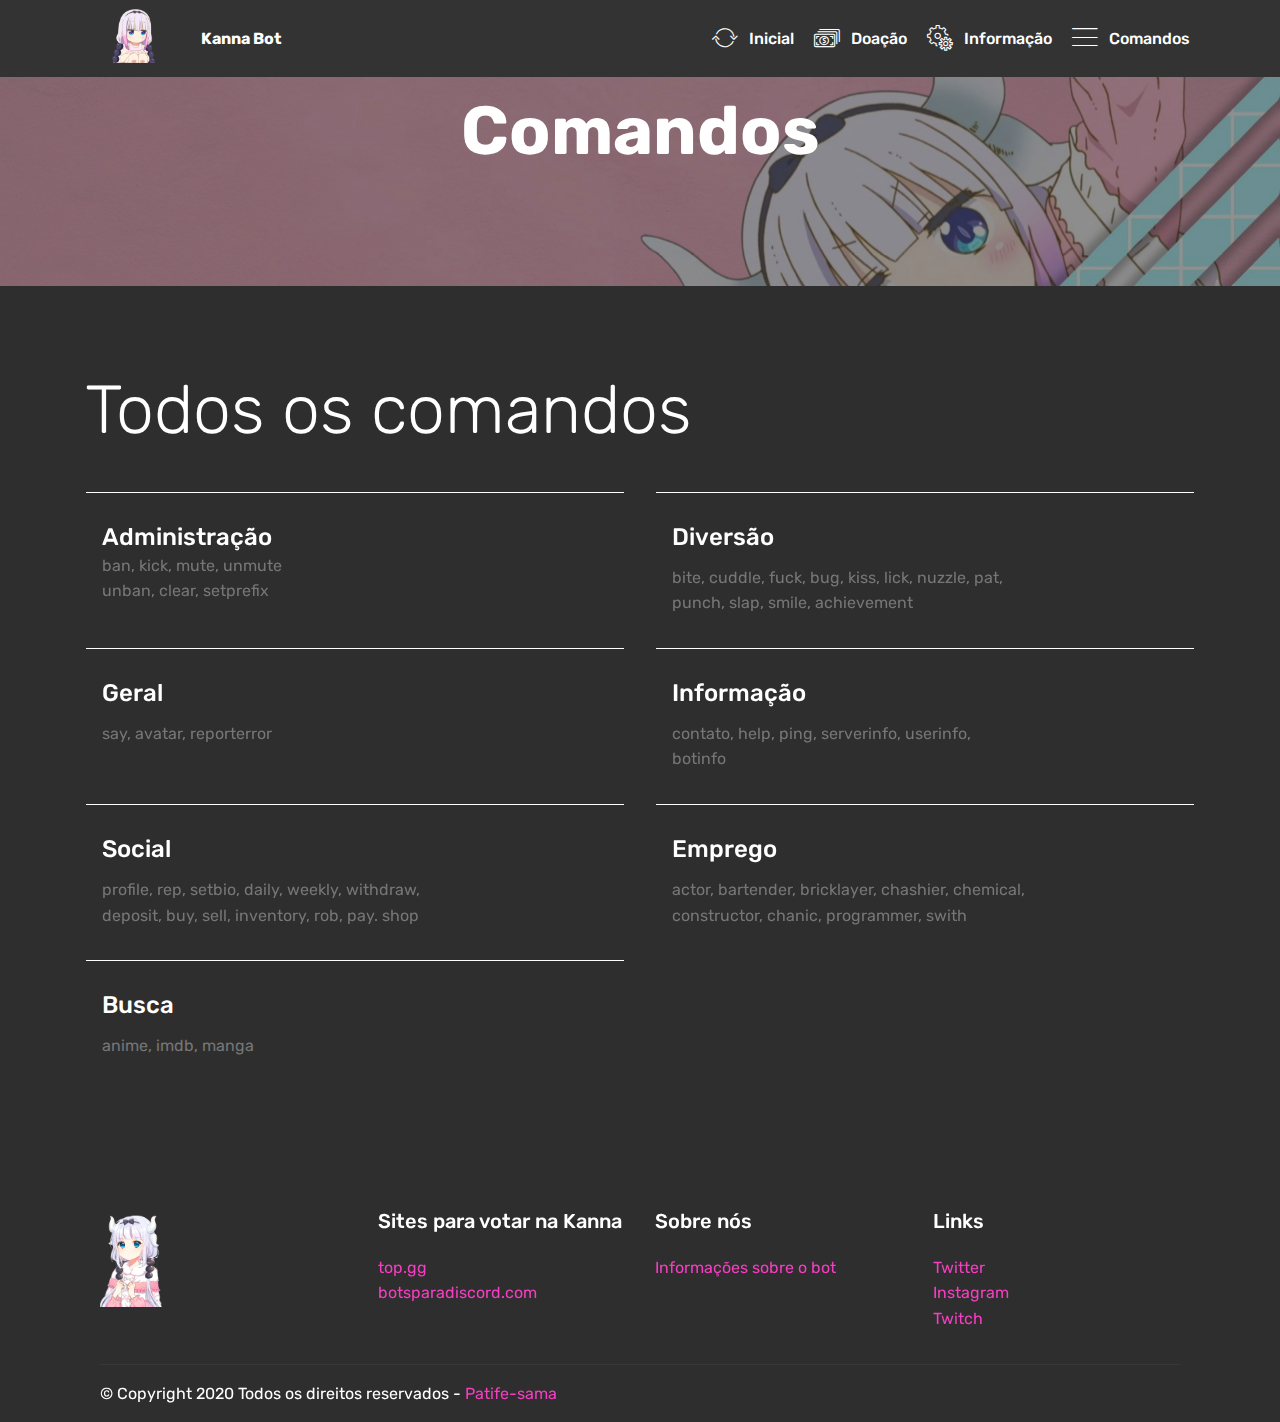
==== commands.html @ 067ffd3c "website" ====
<!DOCTYPE html>
<html  >
<head>
  <!-- Site made with Mobirise Website Builder v4.12.4, https://mobirise.com -->
  <meta charset="UTF-8">
  <meta http-equiv="X-UA-Compatible" content="IE=edge">
  <meta name="generator" content="Mobirise v4.12.4, mobirise.com">
  <meta name="viewport" content="width=device-width, initial-scale=1, minimum-scale=1">
  <link rel="shortcut icon" href="assets/images/kanna-anime.ico" type="image/x-icon">
  <meta name="description" content="Veja todos os comandos do bot">
  
  
  <title>Comandos</title>
  <link rel="stylesheet" href="assets/web/assets/mobirise-icons/mobirise-icons.css">
  <link rel="stylesheet" href="assets/facebook-plugin/style.css">
  <link rel="stylesheet" href="assets/bootstrap/css/bootstrap.min.css">
  <link rel="stylesheet" href="assets/bootstrap/css/bootstrap-grid.min.css">
  <link rel="stylesheet" href="assets/bootstrap/css/bootstrap-reboot.min.css">
  <link rel="stylesheet" href="assets/dropdown/css/style.css">
  <link rel="stylesheet" href="assets/tether/tether.min.css">
  <link rel="stylesheet" href="assets/socicon/css/styles.css">
  <link rel="stylesheet" href="assets/theme/css/style.css">
  <link rel="preload" as="style" href="assets/mobirise/css/mbr-additional.css"><link rel="stylesheet" href="assets/mobirise/css/mbr-additional.css" type="text/css">
  
  
  
</head>
<body>
  <section class="menu cid-s4PFNB7rVZ" once="menu" id="menu1-i">

    

    <nav class="navbar navbar-expand beta-menu navbar-dropdown align-items-center navbar-fixed-top navbar-toggleable-sm">
        <button class="navbar-toggler navbar-toggler-right" type="button" data-toggle="collapse" data-target="#navbarSupportedContent" aria-controls="navbarSupportedContent" aria-expanded="false" aria-label="Toggle navigation">
            <div class="hamburger">
                <span></span>
                <span></span>
                <span></span>
                <span></span>
            </div>
        </button>
        <div class="menu-logo">
            <div class="navbar-brand">
                <span class="navbar-logo">
                    <a href="index.html">
                         <img src="assets/images/aaa.png" alt="Mobirise" title="" style="height: 3.8rem;">
                    </a>
                </span>
                <span class="navbar-caption-wrap"><a class="navbar-caption text-white display-4" href="index.html">
                        Kanna Bot</a></span>
            </div>
        </div>
        <div class="collapse navbar-collapse" id="navbarSupportedContent">
            <ul class="navbar-nav nav-dropdown nav-right" data-app-modern-menu="true"><li class="nav-item">
                    <a class="nav-link link text-white display-4" href="index.html"><span class="mbri-update mbr-iconfont mbr-iconfont-btn"></span>Inicial</a>
                </li>
                <li class="nav-item"><a class="nav-link link text-white display-4" href="doar.html"><span class="mbri-cash mbr-iconfont mbr-iconfont-btn"></span>Doação</a></li><li class="nav-item"><a class="nav-link link text-white display-4" href="info.html"><span class="mbri-setting mbr-iconfont mbr-iconfont-btn"></span>Informação</a></li><li class="nav-item"><a class="nav-link link text-white display-4" href="commands.html"><span class="mbri-menu mbr-iconfont mbr-iconfont-btn"></span>Comandos</a></li></ul>
            
        </div>
    </nav>
</section>

<section class="engine"><a href="https://mobirise.info/v">html templates</a></section><section class="cid-s4PUbuRP2b mbr-parallax-background" id="header2-k">

    

    <div class="mbr-overlay" style="opacity: 0.5; background-color: rgb(35, 35, 35);"></div>

    <div class="container align-center">
        <div class="row justify-content-md-center">
            <div class="mbr-white col-md-10">
                <h1 class="mbr-section-title mbr-bold pb-3 mbr-fonts-style display-1">Comandos</h1>
                
                
                
            </div>
        </div>
    </div>
    
</section>

<section class="services3 cid-s4Q2q2ngvq" id="services3-n">
    <!---->
    
    <!---->
    <!--Overlay-->
    
    <!--Container-->
    <div class="container">
        <div class="row">
            <!--Titles-->
            <div class="title pb-5 col-12">
                <h2 class="align-left mbr-fonts-style display-1">
                    Todos os comandos</h2>
                
            </div>
            <!--Card-1-->
            <div class="card px-3 col-12 col-md-6">
                <div class="card-wrapper media-container-row media-container-row">
                    <div class="card-box">
                        <div class="top-line pb-1">
                            <h4 class="card-title mbr-fonts-style display-5">Administração</h4>
                            <p class="mbr-text card-title cost mbr-fonts-style m-0 display-5"></p>
                        </div>
                        <div class="bottom-line">
                            <p class="mbr-text mbr-fonts-style display-7">
                                ban, kick, mute, unmute<br>unban, clear, setprefix
                            </p>
                        </div>
                    </div>
                </div>
            </div>
            <!--Card-2-->
            <div class="card px-3 col-12 col-md-6">
                <div class="card-wrapper media-container-row media-container-row">
                    <div class="card-box">
                        <div class="top-line pb-3">
                            <h4 class="card-title mbr-fonts-style display-5">
                                Diversão
                            </h4>
                            <p class="mbr-text card-title cost mbr-fonts-style m-0 display-5"></p>
                        </div>
                        <div class="bottom-line">
                            <p class="mbr-text mbr-fonts-style display-7">bite, cuddle, fuck, bug, kiss, lick, nuzzle, pat, punch, slap, smile, achievement&nbsp;<br></p>
                        </div>
                    </div>
                </div>
            </div>
            <!--Card-3-->
            <div class="card px-3 col-12 col-md-6">
                <div class="card-wrapper media-container-row media-container-row">
                    <div class="card-box">
                        <div class="top-line pb-3">
                            <h4 class="card-title mbr-fonts-style display-5">
                                Geral</h4>
                            <p class="mbr-text card-title cost mbr-fonts-style m-0 display-5"></p>
                        </div>
                        <div class="bottom-line">
                            <p class="mbr-text mbr-fonts-style display-7">say, avatar, reporterror&nbsp;<br></p>
                        </div>
                    </div>
                </div>
            </div>
            <!--Card-4-->
            <div class="card px-3 col-12 col-md-6">
                <div class="card-wrapper media-container-row media-container-row">
                    <div class="card-box">
                        <div class="top-line pb-3">
                            <h4 class="card-title mbr-fonts-style display-5">
                                Informação</h4>
                            <p class="mbr-text card-title cost mbr-fonts-style m-0 display-5"></p>
                        </div>
                        <div class="bottom-line">
                            <p class="mbr-text mbr-fonts-style display-7">contato, help, ping, serverinfo, userinfo, botinfo&nbsp;<br></p>
                        </div>
                    </div>
                </div>
            </div>
            <!--Card-5-->
            <div class="card px-3 col-12 col-md-6">
                <div class="card-wrapper media-container-row media-container-row">
                    <div class="card-box">
                        <div class="top-line pb-3">
                            <h4 class="card-title mbr-fonts-style display-5">
                                Social</h4>
                            <p class="mbr-text card-title cost mbr-fonts-style m-0 display-5"></p>
                        </div>
                        <div class="bottom-line">
                            <p class="mbr-text mbr-fonts-style display-7">profile, rep, setbio, daily, weekly, withdraw, deposit, buy, sell, inventory, rob, pay. shop&nbsp;<br></p>
                        </div>
                    </div>
                </div>
            </div>
            <!--Card-6-->
            <div class="card px-3 col-12 col-md-6">
                <div class="card-wrapper media-container-row media-container-row">
                    <div class="card-box">
                        <div class="top-line pb-3">
                            <h4 class="card-title mbr-fonts-style display-5">
                                Emprego</h4>
                            <p class="mbr-text card-title cost mbr-fonts-style m-0 display-5"></p>
                        </div>
                        <div class="bottom-line">
                            <p class="mbr-text mbr-fonts-style display-7">actor, bartender, bricklayer, chashier, chemical, constructor, chanic, programmer, swith&nbsp;<br></p>
                        </div>
                    </div>
                </div>
            </div>
            <!--Card-7-->
            <div class="card px-3 col-12 col-md-6">
                <div class="card-wrapper media-container-row media-container-row">
                    <div class="card-box">
                        <div class="top-line pb-3">
                            <h4 class="card-title mbr-fonts-style display-5">
                                Busca</h4>
                            <p class="mbr-text card-title cost mbr-fonts-style m-0 display-5"></p>
                        </div>
                        <div class="bottom-line">
                            <p class="mbr-text mbr-fonts-style display-7">anime, imdb, manga<br></p>
                        </div>
                    </div>
                </div>
            </div>
            <!--Card-8-->
            
            <!--Card-9-->
            
            <!--Card-10-->
            
            <!--Card-11-->
            
            <!--Card-12-->
            
        </div>
    </div>
</section>

<section class="cid-s4PUat5UhN" id="footer1-j">

    

    

    <div class="container">
        <div class="media-container-row content text-white">
            <div class="col-12 col-md-3">
                <div class="media-wrap">
                    <a href="index.html">
                        <img src="assets/images/83f96a83cc4a1b7266ef37dd850abb74-1.png" alt="Mobirise" title="">
                    </a>
                </div>
            </div>
            <div class="col-12 col-md-3 mbr-fonts-style display-7">
                <h5 class="pb-3">Sites para votar na Kanna
</h5>
                <p class="mbr-text"><a href="https://top.gg/" target="_blank">top.gg</a><br><a href="https://botsparadiscord.com/bots" target="_blank">botsparadiscord.com</a></p>
            </div>
            <div class="col-12 col-md-3 mbr-fonts-style display-7">
                <h5 class="pb-3">Sobre nós</h5>
                <p class="mbr-text"><a href="info.html">Informações sobre o bot</a></p>
            </div>
            <div class="col-12 col-md-3 mbr-fonts-style display-7">
                <h5 class="pb-3">
                    Links
                </h5>
                <p class="mbr-text"><a href="https://twitter.com/Patife_sama" target="_blank">Twitter</a><br><a href="https://www.instagram.com/basara.sama/" target="_blank">Instagram</a><br><a href="https://www.twitch.tv/patife_sama" target="_blank">Twitch</a></p>
            </div>
        </div>
        <div class="footer-lower">
            <div class="media-container-row">
                <div class="col-sm-12">
                    <hr>
                </div>
            </div>
            <div class="media-container-row mbr-white">
                <div class="col-sm-6 copyright">
                    <p class="mbr-text mbr-fonts-style display-7">
                        © Copyright 2020 Todos os direitos reservados - <a href="https://twitter.com/Patife_sama" target="_blank">Patife-sama</a></p>
                </div>
                <div class="col-md-6">
                    
                </div>
            </div>
        </div>
    </div>
</section>


  <script src="assets/web/assets/jquery/jquery.min.js"></script>
  <script src="assets/popper/popper.min.js"></script>
  <script src="https://connect.facebook.net/en_US/sdk.js#xfbml=1&version=v2.5"></script>
  <script src="https://apis.google.com/js/plusone.js"></script>
  <script src="assets/facebook-plugin/facebook-script.js"></script>
  <script src="assets/bootstrap/js/bootstrap.min.js"></script>
  <script src="assets/smoothscroll/smooth-scroll.js"></script>
  <script src="assets/dropdown/js/nav-dropdown.js"></script>
  <script src="assets/dropdown/js/navbar-dropdown.js"></script>
  <script src="assets/touchswipe/jquery.touch-swipe.min.js"></script>
  <script src="assets/parallax/jarallax.min.js"></script>
  <script src="assets/tether/tether.min.js"></script>
  <script src="assets/theme/js/script.js"></script>
  
  
</body>
</html>
---- assets/web/assets/mobirise-icons/mobirise-icons.css ----
@font-face {
  font-family: 'MobiriseIcons';
  src:  url('mobirise-icons.eot?spat4u');
  src:  url('mobirise-icons.eot?spat4u#iefix') format('embedded-opentype'),
    url('mobirise-icons.ttf?spat4u') format('truetype'),
    url('mobirise-icons.woff?spat4u') format('woff'),
    url('mobirise-icons.svg?spat4u#MobiriseIcons') format('svg');
  font-weight: normal;
  font-style: normal;
  font-display: swap;
}

[class^="mbri-"], [class*=" mbri-"] {
  /* use !important to prevent issues with browser extensions that change fonts */
  font-family: MobiriseIcons !important;
  speak: none;
  font-style: normal;
  font-weight: normal;
  font-variant: normal;
  text-transform: none;
  line-height: 1;

  /* Better Font Rendering =========== */
  -webkit-font-smoothing: antialiased;
  -moz-osx-font-smoothing: grayscale;
}

.mbri-add-submenu:before {
  content: "\e900";
}
.mbri-alert:before {
  content: "\e901";
}
.mbri-align-center:before {
  content: "\e902";
}
.mbri-align-justify:before {
  content: "\e903";
}
.mbri-align-left:before {
  content: "\e904";
}
.mbri-align-right:before {
  content: "\e905";
}
.mbri-android:before {
  content: "\e906";
}
.mbri-apple:before {
  content: "\e907";
}
.mbri-arrow-down:before {
  content: "\e908";
}
.mbri-arrow-next:before {
  content: "\e909";
}
.mbri-arrow-prev:before {
  content: "\e90a";
}
.mbri-arrow-up:before {
  content: "\e90b";
}
.mbri-bold:before {
  content: "\e90c";
}
.mbri-bookmark:before {
  content: "\e90d";
}
.mbri-bootstrap:before {
  content: "\e90e";
}
.mbri-briefcase:before {
  content: "\e90f";
}
.mbri-browse:before {
  content: "\e910";
}
.mbri-bulleted-list:before {
  content: "\e911";
}
.mbri-calendar:before {
  content: "\e912";
}
.mbri-camera:before {
  content: "\e913";
}
.mbri-cart-add:before {
  content: "\e914";
}
.mbri-cart-full:before {
  content: "\e915";
}
.mbri-cash:before {
  content: "\e916";
}
.mbri-change-style:before {
  content: "\e917";
}
.mbri-chat:before {
  content: "\e918";
}
.mbri-clock:before {
  content: "\e919";
}
.mbri-close:before {
  content: "\e91a";
}
.mbri-cloud:before {
  content: "\e91b";
}
.mbri-code:before {
  content: "\e91c";
}
.mbri-contact-form:before {
  content: "\e91d";
}
.mbri-credit-card:before {
  content: "\e91e";
}
.mbri-cursor-click:before {
  content: "\e91f";
}
.mbri-cust-feedback:before {
  content: "\e920";
}
.mbri-database:before {
  content: "\e921";
}
.mbri-delivery:before {
  content: "\e922";
}
.mbri-desktop:before {
  content: "\e923";
}
.mbri-devices:before {
  content: "\e924";
}
.mbri-down:before {
  content: "\e925";
}
.mbri-download:before {
  content: "\e989";
}
.mbri-drag-n-drop:before {
  content: "\e927";
}
.mbri-drag-n-drop2:before {
  content: "\e928";
}
.mbri-edit:before {
  content: "\e929";
}
.mbri-edit2:before {
  content: "\e92a";
}
.mbri-error:before {
  content: "\e92b";
}
.mbri-extension:before {
  content: "\e92c";
}
.mbri-features:before {
  content: "\e92d";
}
.mbri-file:before {
  content: "\e92e";
}
.mbri-flag:before {
  content: "\e92f";
}
.mbri-folder:before {
  content: "\e930";
}
.mbri-gift:before {
  content: "\e931";
}
.mbri-github:before {
  content: "\e932";
}
.mbri-globe:before {
  content: "\e933";
}
.mbri-globe-2:before {
  content: "\e934";
}
.mbri-growing-chart:before {
  content: "\e935";
}
.mbri-hearth:before {
  content: "\e936";
}
.mbri-help:before {
  content: "\e937";
}
.mbri-home:before {
  content: "\e938";
}
.mbri-hot-cup:before {
  content: "\e939";
}
.mbri-idea:before {
  content: "\e93a";
}
.mbri-image-gallery:before {
  content: "\e93b";
}
.mbri-image-slider:before {
  content: "\e93c";
}
.mbri-info:before {
  content: "\e93d";
}
.mbri-italic:before {
  content: "\e93e";
}
.mbri-key:before {
  content: "\e93f";
}
.mbri-laptop:before {
  content: "\e940";
}
.mbri-layers:before {
  content: "\e941";
}
.mbri-left-right:before {
  content: "\e942";
}
.mbri-left:before {
  content: "\e943";
}
.mbri-letter:before {
  content: "\e944";
}
.mbri-like:before {
  content: "\e945";
}
.mbri-link:before {
  content: "\e946";
}
.mbri-lock:before {
  content: "\e947";
}
.mbri-login:before {
  content: "\e948";
}
.mbri-logout:before {
  content: "\e949";
}
.mbri-magic-stick:before {
  content: "\e94a";
}
.mbri-map-pin:before {
  content: "\e94b";
}
.mbri-menu:before {
  content: "\e94c";
}
.mbri-mobile:before {
  content: "\e94d";
}
.mbri-mobile2:before {
  content: "\e94e";
}
.mbri-mobirise:before {
  content: "\e94f";
}
.mbri-more-horizontal:before {
  content: "\e950";
}
.mbri-more-vertical:before {
  content: "\e951";
}
.mbri-music:before {
  content: "\e952";
}
.mbri-new-file:before {
  content: "\e953";
}
.mbri-numbered-list:before {
  content: "\e954";
}
.mbri-opened-folder:before {
  content: "\e955";
}
.mbri-pages:before {
  content: "\e956";
}
.mbri-paper-plane:before {
  content: "\e957";
}
.mbri-paperclip:before {
  content: "\e958";
}
.mbri-photo:before {
  content: "\e959";
}
.mbri-photos:before {
  content: "\e95a";
}
.mbri-pin:before {
  content: "\e95b";
}
.mbri-play:before {
  content: "\e95c";
}
.mbri-plus:before {
  content: "\e95d";
}
.mbri-preview:before {
  content: "\e95e";
}
.mbri-print:before {
  content: "\e95f";
}
.mbri-protect:before {
  content: "\e960";
}
.mbri-question:before {
  content: "\e961";
}
.mbri-quote-left:before {
  content: "\e962";
}
.mbri-quote-right:before {
  content: "\e963";
}
.mbri-refresh:before {
  content: "\e964";
}
.mbri-responsive:before {
  content: "\e965";
}
.mbri-right:before {
  content: "\e966";
}
.mbri-rocket:before {
  content: "\e967";
}
.mbri-sad-face:before {
  content: "\e968";
}
.mbri-sale:before {
  content: "\e969";
}
.mbri-save:before {
  content: "\e96a";
}
.mbri-search:before {
  content: "\e96b";
}
.mbri-setting:before {
  content: "\e96c";
}
.mbri-setting2:before {
  content: "\e96d";
}
.mbri-setting3:before {
  content: "\e96e";
}
.mbri-share:before {
  content: "\e96f";
}
.mbri-shopping-bag:before {
  content: "\e970";
}
.mbri-shopping-basket:before {
  content: "\e971";
}
.mbri-shopping-cart:before {
  content: "\e972";
}
.mbri-sites:before {
  content: "\e973";
}
.mbri-smile-face:before {
  content: "\e974";
}
.mbri-speed:before {
  content: "\e975";
}
.mbri-star:before {
  content: "\e976";
}
.mbri-success:before {
  content: "\e977";
}
.mbri-sun:before {
  content: "\e978";
}
.mbri-sun2:before {
  content: "\e979";
}
.mbri-tablet:before {
  content: "\e97a";
}
.mbri-tablet-vertical:before {
  content: "\e97b";
}
.mbri-target:before {
  content: "\e97c";
}
.mbri-timer:before {
  content: "\e97d";
}
.mbri-to-ftp:before {
  content: "\e97e";
}
.mbri-to-local-drive:before {
  content: "\e97f";
}
.mbri-touch-swipe:before {
  content: "\e980";
}
.mbri-touch:before {
  content: "\e981";
}
.mbri-trash:before {
  content: "\e982";
}
.mbri-underline:before {
  content: "\e983";
}
.mbri-unlink:before {
  content: "\e984";
}
.mbri-unlock:before {
  content: "\e985";
}
.mbri-up-down:before {
  content: "\e986";
}
.mbri-up:before {
  content: "\e987";
}
.mbri-update:before {
  content: "\e988";
}
.mbri-upload:before {
 content: "\e926"; 
}
.mbri-user:before {
  content: "\e98a";
}
.mbri-user2:before {
  content: "\e98b";
}
.mbri-users:before {
  content: "\e98c";
}
.mbri-video:before {
  content: "\e98d";
}
.mbri-video-play:before {
  content: "\e98e";
}
.mbri-watch:before {
  content: "\e98f";
}
.mbri-website-theme:before {
  content: "\e990";
}
.mbri-wifi:before {
  content: "\e991";
}
.mbri-windows:before {
  content: "\e992";
}
.mbri-zoom-out:before {
  content: "\e993";
}
.mbri-redo:before {
  content: "\e994";
}
.mbri-undo:before {
  content: "\e995";
}
---- assets/facebook-plugin/style.css ----
.mbr-section.mbr-section__comments{
    position: relative;
}
.mbr-section__comments{
    background-size: cover;
}
.addons-container {
  position: relative;
  margin-left: auto;
  margin-right: auto;
  padding-right: 15px;
  padding-left: 15px; }
  @media (min-width: 576px) {
    .addons-container {
      padding-right: 15px;
      padding-left: 15px; } }
  @media (min-width: 768px) {
    .addons-container {
      padding-right: 15px;
      padding-left: 15px; } }
  @media (min-width: 992px) {
    .addons-container {
      padding-right: 15px;
      padding-left: 15px; } }
  @media (min-width: 1200px) {
    .addons-container {
      padding-right: 15px;
      padding-left: 15px; } }
  @media (min-width: 576px) {
    .addons-container {
      width: 540px;
      max-width: 100%; } }
  @media (min-width: 768px) {
    .addons-container {
      width: 720px;
      max-width: 100%; } }
  @media (min-width: 992px) {
    .addons-container {
      width: 960px;
      max-width: 100%; } }
  @media (min-width: 1200px) {
    .addons-container {
      width: 1140px;
      max-width: 100%; } }

.addons-container-inner{
    position: relative;
    width: 100%;
    min-height: 1px;
    padding-right: 15px;
    padding-left: 15px;
}
@media (min-width: 567px) {
    .addons-container-inner{
        -ms-flex: 0 0 66.666667%;
        flex: 0 0 66.666667%;
        max-width: 66.666667%;
    }
}
.addons-row{
    display: flex;
    justify-content:center;
}
---- assets/dropdown/css/style.css ----
.navbar-dropdown {
  left: 0;
  padding: 0;
  position: absolute;
  right: 0;
  top: 0;
  transition: all 0.45s ease;
  z-index: 1030;
  background: #282828; }
  .navbar-dropdown .navbar-logo {
    margin-right: 0.8rem;
    transition: margin 0.3s ease-in-out;
    vertical-align: middle; }
    .navbar-dropdown .navbar-logo img {
      height: 3.125rem;
      transition: all 0.3s ease-in-out; }
    .navbar-dropdown .navbar-logo.mbr-iconfont {
      font-size: 3.125rem;
      line-height: 3.125rem; }
  .navbar-dropdown .navbar-caption {
    font-weight: 700;
    white-space: normal;
    vertical-align: -4px;
    line-height: 3.125rem !important; }
    .navbar-dropdown .navbar-caption, .navbar-dropdown .navbar-caption:hover {
      color: inherit;
      text-decoration: none; }
  .navbar-dropdown .mbr-iconfont + .navbar-caption {
    vertical-align: -1px; }
  .navbar-dropdown.navbar-fixed-top {
    position: fixed; }
  .navbar-dropdown .navbar-brand span {
    vertical-align: -4px; }
  .navbar-dropdown.bg-color.transparent {
    background: none; }
  .navbar-dropdown.navbar-short .navbar-brand {
    padding: 0.625rem 0; }
    .navbar-dropdown.navbar-short .navbar-brand span {
      vertical-align: -1px; }
  .navbar-dropdown.navbar-short .navbar-caption {
    line-height: 2.375rem !important;
    vertical-align: -2px; }
  .navbar-dropdown.navbar-short .navbar-logo {
    margin-right: 0.5rem; }
    .navbar-dropdown.navbar-short .navbar-logo img {
      height: 2.375rem; }
    .navbar-dropdown.navbar-short .navbar-logo.mbr-iconfont {
      font-size: 2.375rem;
      line-height: 2.375rem; }
  .navbar-dropdown.navbar-short .mbr-table-cell {
    height: 3.625rem; }
  .navbar-dropdown .navbar-close {
    left: 0.6875rem;
    position: fixed;
    top: 0.75rem;
    z-index: 1000; }
  .navbar-dropdown .hamburger-icon {
    content: "";
    display: inline-block;
    vertical-align: middle;
    width: 16px;
    -webkit-box-shadow: 0 -6px 0 1px #282828,0 0 0 1px #282828,0 6px 0 1px #282828;
    -moz-box-shadow: 0 -6px 0 1px #282828,0 0 0 1px #282828,0 6px 0 1px #282828;
    box-shadow: 0 -6px 0 1px #282828,0 0 0 1px #282828,0 6px 0 1px #282828; }

.dropdown-menu .dropdown-toggle[data-toggle="dropdown-submenu"]::after {
  border-bottom: 0.35em solid transparent;
  border-left: 0.35em solid;
  border-right: 0;
  border-top: 0.35em solid transparent;
  margin-left: 0.3rem; }

.dropdown-menu .dropdown-item:focus {
  outline: 0; }

.nav-dropdown {
  font-size: 0.75rem;
  font-weight: 500;
  height: auto !important; }
  .nav-dropdown .nav-btn {
    padding-left: 1rem; }
  .nav-dropdown .link {
    margin: .667em 1.667em;
    font-weight: 500;
    padding: 0;
    transition: color .2s ease-in-out; }
    .nav-dropdown .link.dropdown-toggle {
      margin-right: 2.583em; }
      .nav-dropdown .link.dropdown-toggle::after {
        margin-left: .25rem;
        border-top: 0.35em solid;
        border-right: 0.35em solid transparent;
        border-left: 0.35em solid transparent;
        border-bottom: 0; }
      .nav-dropdown .link.dropdown-toggle[aria-expanded="true"] {
        margin: 0;
        padding: 0.667em 3.263em  0.667em 1.667em; }
  .nav-dropdown .link::after,
  .nav-dropdown .dropdown-item::after {
    color: inherit; }
  .nav-dropdown .btn {
    font-size: 0.75rem;
    font-weight: 700;
    letter-spacing: 0;
    margin-bottom: 0;
    padding-left: 1.25rem;
    padding-right: 1.25rem; }
  .nav-dropdown .dropdown-menu {
    border-radius: 0;
    border: 0;
    left: 0;
    margin: 0;
    padding-bottom: 1.25rem;
    padding-top: 1.25rem;
    position: relative; }
  .nav-dropdown .dropdown-submenu {
    margin-left: 0.125rem;
    top: 0; }
  .nav-dropdown .dropdown-item {
    font-weight: 500;
    line-height: 2;
    padding: 0.3846em 4.615em 0.3846em 1.5385em;
    position: relative;
    transition: color .2s ease-in-out, background-color .2s ease-in-out; }
    .nav-dropdown .dropdown-item::after {
      margin-top: -0.3077em;
      position: absolute;
      right: 1.1538em;
      top: 50%; }
    .nav-dropdown .dropdown-item:focus, .nav-dropdown .dropdown-item:hover {
      background: none; }

@media (max-width: 767px) {
  .nav-dropdown.navbar-toggleable-sm {
    bottom: 0;
    display: none;
    left: 0;
    overflow-x: hidden;
    position: fixed;
    top: 0;
    transform: translateX(-100%);
    -ms-transform: translateX(-100%);
    -webkit-transform: translateX(-100%);
    width: 18.75rem;
    z-index: 999; } }
.nav-dropdown.navbar-toggleable-xl {
  bottom: 0;
  display: none;
  left: 0;
  overflow-x: hidden;
  position: fixed;
  top: 0;
  transform: translateX(-100%);
  -ms-transform: translateX(-100%);
  -webkit-transform: translateX(-100%);
  width: 18.75rem;
  z-index: 999; }

.nav-dropdown-sm {
  display: block !important;
  overflow-x: hidden;
  overflow: auto;
  padding-top: 3.875rem; }
  .nav-dropdown-sm::after {
    content: "";
    display: block;
    height: 3rem;
    width: 100%; }
  .nav-dropdown-sm.collapse.in ~ .navbar-close {
    display: block !important; }
  .nav-dropdown-sm.collapsing, .nav-dropdown-sm.collapse.in {
    transform: translateX(0);
    -ms-transform: translateX(0);
    -webkit-transform: translateX(0);
    transition: all 0.25s ease-out;
    -webkit-transition: all 0.25s ease-out;
    background: #282828; }
  .nav-dropdown-sm.collapsing[aria-expanded="false"] {
    transform: translateX(-100%);
    -ms-transform: translateX(-100%);
    -webkit-transform: translateX(-100%); }
  .nav-dropdown-sm .nav-item {
    display: block;
    margin-left: 0 !important;
    padding-left: 0; }
  .nav-dropdown-sm .link,
  .nav-dropdown-sm .dropdown-item {
    border-top: 1px dotted rgba(255, 255, 255, 0.1);
    font-size: 0.8125rem;
    line-height: 1.6;
    margin: 0 !important;
    padding: 0.875rem 2.4rem 0.875rem 1.5625rem !important;
    position: relative;
    white-space: normal; }
    .nav-dropdown-sm .link:focus, .nav-dropdown-sm .link:hover,
    .nav-dropdown-sm .dropdown-item:focus,
    .nav-dropdown-sm .dropdown-item:hover {
      background: rgba(0, 0, 0, 0.2) !important;
      color: #c0a375; }
  .nav-dropdown-sm .nav-btn {
    position: relative;
    padding: 1.5625rem 1.5625rem 0 1.5625rem; }
    .nav-dropdown-sm .nav-btn::before {
      border-top: 1px dotted rgba(255, 255, 255, 0.1);
      content: "";
      left: 0;
      position: absolute;
      top: 0;
      width: 100%; }
    .nav-dropdown-sm .nav-btn + .nav-btn {
      padding-top: 0.625rem; }
      .nav-dropdown-sm .nav-btn + .nav-btn::before {
        display: none; }
  .nav-dropdown-sm .btn {
    padding: 0.625rem 0; }
  .nav-dropdown-sm .dropdown-toggle[data-toggle="dropdown-submenu"]::after {
    margin-left: .25rem;
    border-top: 0.35em solid;
    border-right: 0.35em solid transparent;
    border-left: 0.35em solid transparent;
    border-bottom: 0; }
  .nav-dropdown-sm .dropdown-toggle[data-toggle="dropdown-submenu"][aria-expanded="true"]::after {
    border-top: 0;
    border-right: 0.35em solid transparent;
    border-left: 0.35em solid transparent;
    border-bottom: 0.35em solid; }
  .nav-dropdown-sm .dropdown-menu {
    margin: 0;
    padding: 0;
    position: relative;
    top: 0;
    left: 0;
    width: 100%;
    border: 0;
    float: none;
    border-radius: 0;
    background: none; }
  .nav-dropdown-sm .dropdown-submenu {
    left: 100%;
    margin-left: 0.125rem;
    margin-top: -1.25rem;
    top: 0; }

.navbar-toggleable-sm .nav-dropdown .dropdown-menu {
  position: absolute; }

.navbar-toggleable-sm .nav-dropdown .dropdown-submenu {
  left: 100%;
  margin-left: 0.125rem;
  margin-top: -1.25rem;
  top: 0; }

.navbar-toggleable-sm.opened .nav-dropdown .dropdown-menu {
  position: relative; }

.navbar-toggleable-sm.opened .nav-dropdown .dropdown-submenu {
  left: 0;
  margin-left: 00rem;
  margin-top: 0rem;
  top: 0; }

.is-builder .nav-dropdown.collapsing {
  transition: none !important; }

/*# sourceMappingURL=style.css.map */
---- assets/socicon/css/styles.css ----
@charset "UTF-8";

@font-face {
  font-family: 'Socicon';
  src:  url('../fonts/socicon.eot');
  src:  url('../fonts/socicon.eot?#iefix') format('embedded-opentype'),
    url('../fonts/socicon.woff2') format('woff2'),
    url('../fonts/socicon.ttf') format('truetype'),
    url('../fonts/socicon.woff') format('woff'),
    url('../fonts/socicon.svg#socicon') format('svg');
  font-weight: normal;
  font-style: normal;
}

[data-icon]:before {
  font-family: "socicon" !important;
  content: attr(data-icon);
  font-style: normal !important;
  font-weight: normal !important;
  font-variant: normal !important;
  text-transform: none !important;
  speak: none;
  line-height: 1;
  -webkit-font-smoothing: antialiased;
  -moz-osx-font-smoothing: grayscale;
}

[class^="socicon-"], [class*=" socicon-"] {
  /* use !important to prevent issues with browser extensions that change fonts */
  font-family: 'Socicon' !important;
  speak: none;
  font-style: normal;
  font-weight: normal;
  font-variant: normal;
  text-transform: none;
  line-height: 1;

  /* Better Font Rendering =========== */
  -webkit-font-smoothing: antialiased;
  -moz-osx-font-smoothing: grayscale;
}

.socicon-eitaa:before {
  content: "\e97c";
}
.socicon-soroush:before {
  content: "\e97d";
}
.socicon-bale:before {
  content: "\e97e";
}
.socicon-zazzle:before {
  content: "\e97b";
}
.socicon-society6:before {
  content: "\e97a";
}
.socicon-redbubble:before {
  content: "\e979";
}
.socicon-avvo:before {
  content: "\e978";
}
.socicon-stitcher:before {
  content: "\e977";
}
.socicon-googlehangouts:before {
  content: "\e974";
}
.socicon-dlive:before {
  content: "\e975";
}
.socicon-vsco:before {
  content: "\e976";
}
.socicon-flipboard:before {
  content: "\e973";
}
.socicon-ubuntu:before {
  content: "\e958";
}
.socicon-artstation:before {
  content: "\e959";
}
.socicon-invision:before {
  content: "\e95a";
}
.socicon-torial:before {
  content: "\e95b";
}
.socicon-collectorz:before {
  content: "\e95c";
}
.socicon-seenthis:before {
  content: "\e95d";
}
.socicon-googleplaymusic:before {
  content: "\e95e";
}
.socicon-debian:before {
  content: "\e95f";
}
.socicon-filmfreeway:before {
  content: "\e960";
}
.socicon-gnome:before {
  content: "\e961";
}
.socicon-itchio:before {
  content: "\e962";
}
.socicon-jamendo:before {
  content: "\e963";
}
.socicon-mix:before {
  content: "\e964";
}
.socicon-sharepoint:before {
  content: "\e965";
}
.socicon-tinder:before {
  content: "\e966";
}
.socicon-windguru:before {
  content: "\e967";
}
.socicon-cdbaby:before {
  content: "\e968";
}
.socicon-elementaryos:before {
  content: "\e969";
}
.socicon-stage32:before {
  content: "\e96a";
}
.socicon-tiktok:before {
  content: "\e96b";
}
.socicon-gitter:before {
  content: "\e96c";
}
.socicon-letterboxd:before {
  content: "\e96d";
}
.socicon-threema:before {
  content: "\e96e";
}
.socicon-splice:before {
  content: "\e96f";
}
.socicon-metapop:before {
  content: "\e970";
}
.socicon-naver:before {
  content: "\e971";
}
.socicon-remote:before {
  content: "\e972";
}
.socicon-internet:before {
  content: "\e957";
}
.socicon-moddb:before {
  content: "\e94b";
}
.socicon-indiedb:before {
  content: "\e94c";
}
.socicon-traxsource:before {
  content: "\e94d";
}
.socicon-gamefor:before {
  content: "\e94e";
}
.socicon-pixiv:before {
  content: "\e94f";
}
.socicon-myanimelist:before {
  content: "\e950";
}
.socicon-blackberry:before {
  content: "\e951";
}
.socicon-wickr:before {
  content: "\e952";
}
.socicon-spip:before {
  content: "\e953";
}
.socicon-napster:before {
  content: "\e954";
}
.socicon-beatport:before {
  content: "\e955";
}
.socicon-hackerone:before {
  content: "\e956";
}
.socicon-hackernews:before {
  content: "\e946";
}
.socicon-smashwords:before {
  content: "\e947";
}
.socicon-kobo:before {
  content: "\e948";
}
.socicon-bookbub:before {
  content: "\e949";
}
.socicon-mailru:before {
  content: "\e94a";
}
.socicon-gitlab:before {
  content: "\e945";
}
.socicon-instructables:before {
  content: "\e944";
}
.socicon-portfolio:before {
  content: "\e943";
}
.socicon-codered:before {
  content: "\e940";
}
.socicon-origin:before {
  content: "\e941";
}
.socicon-nextdoor:before {
  content: "\e942";
}
.socicon-udemy:before {
  content: "\e93f";
}
.socicon-livemaster:before {
  content: "\e93e";
}
.socicon-crunchbase:before {
  content: "\e93b";
}
.socicon-homefy:before {
  content: "\e93c";
}
.socicon-calendly:before {
  content: "\e93d";
}
.socicon-realtor:before {
  content: "\e90f";
}
.socicon-tidal:before {
  content: "\e910";
}
.socicon-qobuz:before {
  content: "\e911";
}
.socicon-natgeo:before {
  content: "\e912";
}
.socicon-mastodon:before {
  content: "\e913";
}
.socicon-unsplash:before {
  content: "\e914";
}
.socicon-homeadvisor:before {
  content: "\e915";
}
.socicon-angieslist:before {
  content: "\e916";
}
.socicon-codepen:before {
  content: "\e917";
}
.socicon-slack:before {
  content: "\e918";
}
.socicon-openaigym:before {
  content: "\e919";
}
.socicon-logmein:before {
  content: "\e91a";
}
.socicon-fiverr:before {
  content: "\e91b";
}
.socicon-gotomeeting:before {
  content: "\e91c";
}
.socicon-aliexpress:before {
  content: "\e91d";
}
.socicon-guru:before {
  content: "\e91e";
}
.socicon-appstore:before {
  content: "\e91f";
}
.socicon-homes:before {
  content: "\e920";
}
.socicon-zoom:before {
  content: "\e921";
}
.socicon-alibaba:before {
  content: "\e922";
}
.socicon-craigslist:before {
  content: "\e923";
}
.socicon-wix:before {
  content: "\e924";
}
.socicon-redfin:before {
  content: "\e925";
}
.socicon-googlecalendar:before {
  content: "\e926";
}
.socicon-shopify:before {
  content: "\e927";
}
.socicon-freelancer:before {
  content: "\e928";
}
.socicon-seedrs:before {
  content: "\e929";
}
.socicon-bing:before {
  content: "\e92a";
}
.socicon-doodle:before {
  content: "\e92b";
}
.socicon-bonanza:before {
  content: "\e92c";
}
.socicon-squarespace:before {
  content: "\e92d";
}
.socicon-toptal:before {
  content: "\e92e";
}
.socicon-gust:before {
  content: "\e92f";
}
.socicon-ask:before {
  content: "\e930";
}
.socicon-trulia:before {
  content: "\e931";
}
.socicon-loomly:before {
  content: "\e932";
}
.socicon-ghost:before {
  content: "\e933";
}
.socicon-upwork:before {
  content: "\e934";
}
.socicon-fundable:before {
  content: "\e935";
}
.socicon-booking:before {
  content: "\e936";
}
.socicon-googlemaps:before {
  content: "\e937";
}
.socicon-zillow:before {
  content: "\e938";
}
.socicon-niconico:before {
  content: "\e939";
}
.socicon-toneden:before {
  content: "\e93a";
}
.socicon-augment:before {
  content: "\e908";
}
.socicon-bitbucket:before {
  content: "\e909";
}
.socicon-fyuse:before {
  content: "\e90a";
}
.socicon-yt-gaming:before {
  content: "\e90b";
}
.socicon-sketchfab:before {
  content: "\e90c";
}
.socicon-mobcrush:before {
  content: "\e90d";
}
.socicon-microsoft:before {
  content: "\e90e";
}
.socicon-pandora:before {
  content: "\e907";
}
.socicon-messenger:before {
  content: "\e906";
}
.socicon-gamewisp:before {
  content: "\e905";
}
.socicon-bloglovin:before {
  content: "\e904";
}
.socicon-tunein:before {
  content: "\e903";
}
.socicon-gamejolt:before {
  content: "\e901";
}
.socicon-trello:before {
  content: "\e902";
}
.socicon-spreadshirt:before {
  content: "\e900";
}
.socicon-500px:before {
  content: "\e000";
}
.socicon-8tracks:before {
  content: "\e001";
}
.socicon-airbnb:before {
  content: "\e002";
}
.socicon-alliance:before {
  content: "\e003";
}
.socicon-amazon:before {
  content: "\e004";
}
.socicon-amplement:before {
  content: "\e005";
}
.socicon-android:before {
  content: "\e006";
}
.socicon-angellist:before {
  content: "\e007";
}
.socicon-apple:before {
  content: "\e008";
}
.socicon-appnet:before {
  content: "\e009";
}
.socicon-baidu:before {
  content: "\e00a";
}
.socicon-bandcamp:before {
  content: "\e00b";
}
.socicon-battlenet:before {
  content: "\e00c";
}
.socicon-mixer:before {
  content: "\e00d";
}
.socicon-bebee:before {
  content: "\e00e";
}
.socicon-bebo:before {
  content: "\e00f";
}
.socicon-behance:before {
  content: "\e010";
}
.socicon-blizzard:before {
  content: "\e011";
}
.socicon-blogger:before {
  content: "\e012";
}
.socicon-buffer:before {
  content: "\e013";
}
.socicon-chrome:before {
  content: "\e014";
}
.socicon-coderwall:before {
  content: "\e015";
}
.socicon-curse:before {
  content: "\e016";
}
.socicon-dailymotion:before {
  content: "\e017";
}
.socicon-deezer:before {
  content: "\e018";
}
.socicon-delicious:before {
  content: "\e019";
}
.socicon-deviantart:before {
  content: "\e01a";
}
.socicon-diablo:before {
  content: "\e01b";
}
.socicon-digg:before {
  content: "\e01c";
}
.socicon-discord:before {
  content: "\e01d";
}
.socicon-disqus:before {
  content: "\e01e";
}
.socicon-douban:before {
  content: "\e01f";
}
.socicon-draugiem:before {
  content: "\e020";
}
.socicon-dribbble:before {
  content: "\e021";
}
.socicon-drupal:before {
  content: "\e022";
}
.socicon-ebay:before {
  content: "\e023";
}
.socicon-ello:before {
  content: "\e024";
}
.socicon-endomodo:before {
  content: "\e025";
}
.socicon-envato:before {
  content: "\e026";
}
.socicon-etsy:before {
  content: "\e027";
}
.socicon-facebook:before {
  content: "\e028";
}
.socicon-feedburner:before {
  content: "\e029";
}
.socicon-filmweb:before {
  content: "\e02a";
}
.socicon-firefox:before {
  content: "\e02b";
}
.socicon-flattr:before {
  content: "\e02c";
}
.socicon-flickr:before {
  content: "\e02d";
}
.socicon-formulr:before {
  content: "\e02e";
}
.socicon-forrst:before {
  content: "\e02f";
}
.socicon-foursquare:before {
  content: "\e030";
}
.socicon-friendfeed:before {
  content: "\e031";
}
.socicon-github:before {
  content: "\e032";
}
.socicon-goodreads:before {
  content: "\e033";
}
.socicon-google:before {
  content: "\e034";
}
.socicon-googlescholar:before {
  content: "\e035";
}
.socicon-googlegroups:before {
  content: "\e036";
}
.socicon-googlephotos:before {
  content: "\e037";
}
.socicon-googleplus:before {
  content: "\e038";
}
.socicon-grooveshark:before {
  content: "\e039";
}
.socicon-hackerrank:before {
  content: "\e03a";
}
.socicon-hearthstone:before {
  content: "\e03b";
}
.socicon-hellocoton:before {
  content: "\e03c";
}
.socicon-heroes:before {
  content: "\e03d";
}
.socicon-smashcast:before {
  content: "\e03e";
}
.socicon-horde:before {
  content: "\e03f";
}
.socicon-houzz:before {
  content: "\e040";
}
.socicon-icq:before {
  content: "\e041";
}
.socicon-identica:before {
  content: "\e042";
}
.socicon-imdb:before {
  content: "\e043";
}
.socicon-instagram:before {
  content: "\e044";
}
.socicon-issuu:before {
  content: "\e045";
}
.socicon-istock:before {
  content: "\e046";
}
.socicon-itunes:before {
  content: "\e047";
}
.socicon-keybase:before {
  content: "\e048";
}
.socicon-lanyrd:before {
  content: "\e049";
}
.socicon-lastfm:before {
  content: "\e04a";
}
.socicon-line:before {
  content: "\e04b";
}
.socicon-linkedin:before {
  content: "\e04c";
}
.socicon-livejournal:before {
  content: "\e04d";
}
.socicon-lyft:before {
  content: "\e04e";
}
.socicon-macos:before {
  content: "\e04f";
}
.socicon-mail:before {
  content: "\e050";
}
.socicon-medium:before {
  content: "\e051";
}
.socicon-meetup:before {
  content: "\e052";
}
.socicon-mixcloud:before {
  content: "\e053";
}
.socicon-modelmayhem:before {
  content: "\e054";
}
.socicon-mumble:before {
  content: "\e055";
}
.socicon-myspace:before {
  content: "\e056";
}
.socicon-newsvine:before {
  content: "\e057";
}
.socicon-nintendo:before {
  content: "\e058";
}
.socicon-npm:before {
  content: "\e059";
}
.socicon-odnoklassniki:before {
  content: "\e05a";
}
.socicon-openid:before {
  content: "\e05b";
}
.socicon-opera:before {
  content: "\e05c";
}
.socicon-outlook:before {
  content: "\e05d";
}
.socicon-overwatch:before {
  content: "\e05e";
}
.socicon-patreon:before {
  content: "\e05f";
}
.socicon-paypal:before {
  content: "\e060";
}
.socicon-periscope:before {
  content: "\e061";
}
.socicon-persona:before {
  content: "\e062";
}
.socicon-pinterest:before {
  content: "\e063";
}
.socicon-play:before {
  content: "\e064";
}
.socicon-player:before {
  content: "\e065";
}
.socicon-playstation:before {
  content: "\e066";
}
.socicon-pocket:before {
  content: "\e067";
}
.socicon-qq:before {
  content: "\e068";
}
.socicon-quora:before {
  content: "\e069";
}
.socicon-raidcall:before {
  content: "\e06a";
}
.socicon-ravelry:before {
  content: "\e06b";
}
.socicon-reddit:before {
  content: "\e06c";
}
.socicon-renren:before {
  content: "\e06d";
}
.socicon-researchgate:before {
  content: "\e06e";
}
.socicon-residentadvisor:before {
  content: "\e06f";
}
.socicon-reverbnation:before {
  content: "\e070";
}
.socicon-rss:before {
  content: "\e071";
}
.socicon-sharethis:before {
  content: "\e072";
}
.socicon-skype:before {
  content: "\e073";
}
.socicon-slideshare:before {
  content: "\e074";
}
.socicon-smugmug:before {
  content: "\e075";
}
.socicon-snapchat:before {
  content: "\e076";
}
.socicon-songkick:before {
  content: "\e077";
}
.socicon-soundcloud:before {
  content: "\e078";
}
.socicon-spotify:before {
  content: "\e079";
}
.socicon-stackexchange:before {
  content: "\e07a";
}
.socicon-stackoverflow:before {
  content: "\e07b";
}
.socicon-starcraft:before {
  content: "\e07c";
}
.socicon-stayfriends:before {
  content: "\e07d";
}
.socicon-steam:before {
  content: "\e07e";
}
.socicon-storehouse:before {
  content: "\e07f";
}
.socicon-strava:before {
  content: "\e080";
}
.socicon-streamjar:before {
  content: "\e081";
}
.socicon-stumbleupon:before {
  content: "\e082";
}
.socicon-swarm:before {
  content: "\e083";
}
.socicon-teamspeak:before {
  content: "\e084";
}
.socicon-teamviewer:before {
  content: "\e085";
}
.socicon-technorati:before {
  content: "\e086";
}
.socicon-telegram:before {
  content: "\e087";
}
.socicon-tripadvisor:before {
  content: "\e088";
}
.socicon-tripit:before {
  content: "\e089";
}
.socicon-triplej:before {
  content: "\e08a";
}
.socicon-tumblr:before {
  content: "\e08b";
}
.socicon-twitch:before {
  content: "\e08c";
}
.socicon-twitter:before {
  content: "\e08d";
}
.socicon-uber:before {
  content: "\e08e";
}
.socicon-ventrilo:before {
  content: "\e08f";
}
.socicon-viadeo:before {
  content: "\e090";
}
.socicon-viber:before {
  content: "\e091";
}
.socicon-viewbug:before {
  content: "\e092";
}
.socicon-vimeo:before {
  content: "\e093";
}
.socicon-vine:before {
  content: "\e094";
}
.socicon-vkontakte:before {
  content: "\e095";
}
.socicon-warcraft:before {
  content: "\e096";
}
.socicon-wechat:before {
  content: "\e097";
}
.socicon-weibo:before {
  content: "\e098";
}
.socicon-whatsapp:before {
  content: "\e099";
}
.socicon-wikipedia:before {
  content: "\e09a";
}
.socicon-windows:before {
  content: "\e09b";
}
.socicon-wordpress:before {
  content: "\e09c";
}
.socicon-wykop:before {
  content: "\e09d";
}
.socicon-xbox:before {
  content: "\e09e";
}
.socicon-xing:before {
  content: "\e09f";
}
.socicon-yahoo:before {
  content: "\e0a0";
}
.socicon-yammer:before {
  content: "\e0a1";
}
.socicon-yandex:before {
  content: "\e0a2";
}
.socicon-yelp:before {
  content: "\e0a3";
}
.socicon-younow:before {
  content: "\e0a4";
}
.socicon-youtube:before {
  content: "\e0a5";
}
.socicon-zapier:before {
  content: "\e0a6";
}
.socicon-zerply:before {
  content: "\e0a7";
}
.socicon-zomato:before {
  content: "\e0a8";
}
.socicon-zynga:before {
  content: "\e0a9";
}
---- assets/theme/css/style.css ----
/*!
 * Mobirise v4 theme (https://mobirise.com/)
 * Copyright 2017 Mobirise
 */
section {
  background-color: #eeeeee;
}

.form-control:focus {
  box-shadow: none;
}

:focus {
  outline: none;
}

body {
  font-style: normal;
  line-height: 1.5;
}

section,
.container,
.container-fluid {
  position: relative;
  word-wrap: break-word;
}

a.mbr-iconfont:hover {
  text-decoration: none;
}

.article .lead p,
.article .lead ul,
.article .lead ol,
.article .lead pre,
.article .lead blockquote {
  margin-bottom: 0;
}

ul,
ol,
pre,
blockquote {
  margin-bottom: 2.3125rem;
}

pre {
  background: #f4f4f4;
  padding: 10px 24px;
  white-space: pre-wrap;
}

.inactive {
  -webkit-user-select: none;
  -moz-user-select: none;
  -ms-user-select: none;
  user-select: none;
  pointer-events: none;
  -webkit-user-drag: none;
  user-drag: none;
}

.mbr-section__comments .row {
  justify-content: center;
  -webkit-justify-content: center;
}

a {
  font-style: normal;
  font-weight: 400;
  cursor: pointer;
}

a, a:hover {
  text-decoration: none;
}

figure {
  margin-bottom: 0;
}

body {
  color: #232323;
}

h1,
h2,
h3,
h4,
h5,
h6,
.h1,
.h2,
.h3,
.h4,
.h5,
.h6,
.display-1,
.display-2,
.display-3,
.display-4 {
  line-height: 1;
  word-break: break-word;
  word-wrap: break-word;
}

.mbr-section-title {
  font-style: normal;
  line-height: 1.2;
}

.mbr-section-subtitle {
  line-height: 1.3;
}

.mbr-text {
  font-style: normal;
  line-height: 1.6;
}

b,
strong {
  font-weight: bold;
}

blockquote {
  padding: 10px 0 10px 20px;
  position: relative;
  border-left: 2px solid;
  border-color: #ff3366;
}

input:-webkit-autofill, input:-webkit-autofill:hover, input:-webkit-autofill:focus, input:-webkit-autofill:active {
  transition-delay: 9999s;
  transition-property: background-color, color;
}

textarea[type='hidden'] {
  display: none;
}

body {
  position: relative;
}

section {
  background-position: 50% 50%;
  background-repeat: no-repeat;
  background-size: cover;
}

section .mbr-background-video,
section .mbr-background-video-preview {
  position: absolute;
  bottom: 0;
  left: 0;
  right: 0;
  top: 0;
}

.hidden {
  visibility: hidden;
}

.mbr-z-index20 {
  z-index: 20;
}

/*! Base colors */
.mbr-white {
  color: #ffffff;
}

.mbr-black {
  color: #000000;
}

.mbr-bg-white {
  background-color: #ffffff;
}

.mbr-bg-black {
  background-color: #000000;
}

/*! Text-aligns */
.align-left {
  text-align: left;
}

.align-center {
  text-align: center;
}

.align-right {
  text-align: right;
}

@media (max-width: 767px) {
  .align-left,
  .align-center,
  .align-right,
  .mbr-section-btn,
  .mbr-section-title {
    text-align: center;
  }
}

/*! Font-weight  */
.mbr-light {
  font-weight: 300;
}

.mbr-regular {
  font-weight: 400;
}

.mbr-semibold {
  font-weight: 500;
}

.mbr-bold {
  font-weight: 700;
}

/*! Media  */
.media-size-item {
  -moz-flex: 1 1 auto;
  -o-flex: 1 1 auto;
  flex: 1 1 auto;
}

.media-content {
  flex-basis: 100%;
}

.media-container-row {
  display: flex;
  flex-direction: row;
  flex-wrap: wrap;
  justify-content: center;
  align-content: center;
  align-items: start;
}

.media-container-row .media-size-item {
  width: 400px;
}

.media-container-column {
  display: flex;
  flex-direction: column;
  flex-wrap: wrap;
  justify-content: center;
  align-content: center;
  align-items: stretch;
}

.media-container-column > * {
  width: 100%;
}

@media (min-width: 992px) {
  .media-container-row {
    flex-wrap: nowrap;
  }
}

figure {
  overflow: hidden;
}

figure[mbr-media-size] {
  transition: width 0.1s;
}

.mbr-figure img,
.mbr-figure iframe {
  display: block;
  width: 100%;
}

.card {
  background-color: transparent;
  border: none;
}

.card-box {
  width: 100%;
}

.card-img {
  text-align: center;
  flex-shrink: 0;
  -webkit-flex-shrink: 0;
}

.media {
  max-width: 100%;
  margin: 0 auto;
}

.mbr-figure {
  -ms-grid-row-align: center;
  align-self: center;
}

.media-container > div {
  max-width: 100%;
}

.mbr-figure img,
.card-img img {
  width: 100%;
}

@media (max-width: 991px) {
  .media-size-item {
    width: auto !important;
  }
  .media {
    width: auto;
  }
  .mbr-figure {
    width: 100% !important;
  }
}

/*! Buttons */
.btn {
  font-weight: 500;
  border-width: 2px;
  font-style: normal;
  letter-spacing: 1px;
  margin: .4rem .8rem;
  white-space: normal;
  transition: all .3s ease-in-out;
  display: inline-flex;
  align-items: center;
  justify-content: center;
  word-break: break-word;
  -webkit-align-items: center;
  -webkit-justify-content: center;
  display: -webkit-inline-flex;
}

.btn-sm {
  font-weight: 500;
  letter-spacing: 1px;
  transition: all .3s ease-in-out;
}

.btn-md {
  font-weight: 500;
  letter-spacing: 1px;
  margin: .4rem .8rem !important;
  transition: all .3s ease-in-out;
}

.btn-lg {
  font-weight: 500;
  letter-spacing: 1px;
  margin: .4rem .8rem !important;
  transition: all .3s ease-in-out;
}

.mbr-section-btn {
  margin-left: -0.25rem;
  margin-right: -0.25rem;
  font-size: 0;
}

nav .mbr-section-btn {
  margin-left: 0rem;
  margin-right: 0rem;
}

.btn-form {
  border-radius: 0;
}

.btn-form:hover {
  cursor: pointer;
}

/*! Btn icon margin */
.btn .mbr-iconfont,
.btn.btn-sm .mbr-iconfont {
  cursor: pointer;
  margin-right: 0.5rem;
}

.btn.btn-md .mbr-iconfont,
.btn.btn-md .mbr-iconfont {
  margin-right: 0.8rem;
}

.mbr-regular {
  font-weight: 400;
}

.mbr-semibold {
  font-weight: 500;
}

.mbr-bold {
  font-weight: 700;
}

[type='submit'] {
  -webkit-appearance: none;
}

/*! Full-screen */
.mbr-fullscreen .mbr-overlay {
  min-height: 100vh;
}

.mbr-fullscreen {
  display: flex;
  display: -moz-flex;
  display: -ms-flex;
  display: -o-flex;
  align-items: center;
  -webkit-align-items: center;
  min-height: 100vh;
  padding-top: 3rem;
  padding-bottom: 3rem;
}

/*! Map */
.map {
  height: 25rem;
  position: relative;
}

.map iframe {
  width: 100%;
  height: 100%;
}

.mbr-overlay {
  background-color: #000;
  bottom: 0;
  left: 0;
  opacity: .5;
  position: absolute;
  right: 0;
  top: 0;
  z-index: 0;
  pointer-events: none;
}

/* Form */
blockquote {
  font-style: italic;
  padding: 10px 0 10px 20px;
  font-size: 1.09rem;
  position: relative;
  border-width: 3px;
}

.form-control {
  background-color: #f5f5f5;
  box-shadow: none;
  color: #565656;
  line-height: 1.43;
  min-height: 3.5em;
  padding: 1.07em .5em;
}

.form-control, .form-control:focus {
  border: 1px solid #e8e8e8;
}

.form-active .form-control:invalid {
  border-color: red;
}

.form-control-label {
  position: relative;
  cursor: pointer;
  margin-bottom: .357em;
  padding: 0;
}

.alert {
  color: #ffffff;
  border-radius: 0;
  border: 0;
  font-size: .875rem;
  line-height: 1.5;
  margin-bottom: 1.875rem;
  padding: 1.25rem;
  position: relative;
}

.alert.alert-form::after {
  background-color: inherit;
  bottom: -7px;
  content: "";
  display: block;
  height: 14px;
  left: 50%;
  margin-left: -7px;
  position: absolute;
  transform: rotate(45deg);
  width: 14px;
  -webkit-transform: rotate(45deg);
}

.form-asterisk {
  font-family: initial;
  position: absolute;
  top: -2px;
  font-weight: normal;
}

/*! Scroll to top arrow */
#scrollToTop a i:before {
  content: '';
  position: absolute;
  height: 40%;
  top: 25%;
  background: #fff;
  width: 2px;
  left: calc(50% - 1px);
}

#scrollToTop a i:after {
  content: '';
  position: absolute;
  display: block;
  border-top: 2px solid #fff;
  border-right: 2px solid #fff;
  width: 40%;
  height: 40%;
  left: 30%;
  bottom: 30%;
  transform: rotate(135deg);
  -webkit-transform: rotate(135deg);
}

.mbr-arrow-up {
  bottom: 25px;
  right: 90px;
  position: fixed;
  text-align: right;
  z-index: 5000;
  color: #ffffff;
  font-size: 32px;
  transform: rotate(180deg);
  -webkit-transform: rotate(180deg);
}

.mbr-arrow-up a {
  background: rgba(0, 0, 0, 0.2);
  border-radius: 3px;
  color: #fff;
  display: inline-block;
  height: 60px;
  width: 60px;
  outline-style: none !important;
  position: relative;
  text-decoration: none;
  transition: all 0.3s ease-in-out;
  cursor: pointer;
  text-align: center;
}

.mbr-arrow-up a:hover {
  background-color: rgba(0, 0, 0, 0.4);
}

.mbr-arrow-up a i {
  line-height: 60px;
}

.mbr-arrow-up-icon {
  display: block;
  color: #fff;
}

.mbr-arrow-up-icon::before {
  content: '\203a';
  display: inline-block;
  font-family: serif;
  font-size: 32px;
  line-height: 1;
  font-style: normal;
  position: relative;
  top: 6px;
  left: -4px;
  -webkit-transform: rotate(-90deg);
  transform: rotate(-90deg);
}

/*! Arrow Down */
.mbr-arrow {
  position: absolute;
  bottom: 45px;
  left: 50%;
  width: 60px;
  height: 60px;
  cursor: pointer;
  background-color: rgba(80, 80, 80, 0.5);
  border-radius: 50%;
  -webkit-transform: translateX(-50%);
  transform: translateX(-50%);
}

.mbr-arrow > a {
  display: inline-block;
  text-decoration: none;
  outline-style: none;
  -webkit-animation: arrowdown 1.7s ease-in-out infinite;
  animation: arrowdown 1.7s ease-in-out infinite;
}

.mbr-arrow > a > i {
  position: absolute;
  top: -2px;
  left: 15px;
  font-size: 2rem;
}

@keyframes arrowdown {
  0% {
    transform: translateY(0px);
    -webkit-transform: translateY(0px);
  }
  50% {
    transform: translateY(-5px);
    -webkit-transform: translateY(-5px);
  }
  100% {
    transform: translateY(0px);
    -webkit-transform: translateY(0px);
  }
}

@-webkit-keyframes arrowdown {
  0% {
    transform: translateY(0px);
    -webkit-transform: translateY(0px);
  }
  50% {
    transform: translateY(-5px);
    -webkit-transform: translateY(-5px);
  }
  100% {
    transform: translateY(0px);
    -webkit-transform: translateY(0px);
  }
}

@media (max-width: 500px) {
  .mbr-arrow-up {
    left: 50%;
    right: auto;
    transform: translateX(-50%) rotate(180deg);
    -webkit-transform: translateX(-50%) rotate(180deg);
  }
}

/*Gradients animation*/
@keyframes gradient-animation {
  from {
    background-position: 0% 100%;
    -webkit-animation-timing-function: ease-in-out;
            animation-timing-function: ease-in-out;
  }
  to {
    background-position: 100% 0%;
    -webkit-animation-timing-function: ease-in-out;
            animation-timing-function: ease-in-out;
  }
}

@-webkit-keyframes gradient-animation {
  from {
    background-position: 0% 100%;
    -webkit-animation-timing-function: ease-in-out;
            animation-timing-function: ease-in-out;
  }
  to {
    background-position: 100% 0%;
    -webkit-animation-timing-function: ease-in-out;
            animation-timing-function: ease-in-out;
  }
}

.bg-gradient {
  background-size: 200% 200%;
  animation: gradient-animation 5s infinite alternate;
  -webkit-animation: gradient-animation 5s infinite alternate;
}

.menu .navbar-brand {
  display: -webkit-flex;
}

.menu .navbar-brand span {
  display: flex;
  display: -webkit-flex;
}

.menu .navbar-brand .navbar-caption-wrap {
  display: -webkit-flex;
}

.menu .navbar-brand .navbar-logo img {
  display: -webkit-flex;
}

@media (min-width: 768px) and (max-width: 1023px) {
  .menu .navbar-toggleable-sm .navbar-nav {
    display: -ms-flexbox;
  }
}

@media (max-width: 1023px) {
  .menu .navbar-collapse {
    max-height: 93.5vh;
  }
  .menu .navbar-collapse.show {
    overflow: auto;
  }
}

@media (min-width: 1024px) {
  .menu .navbar-nav.nav-dropdown {
    display: -webkit-flex;
  }
  .menu .navbar-toggleable-sm .navbar-collapse {
    display: -webkit-flex !important;
  }
  .menu .collapsed .navbar-collapse {
    max-height: 93.5vh;
  }
  .menu .collapsed .navbar-collapse.show {
    overflow: auto;
  }
}

@media (max-width: 767px) {
  .menu .navbar-collapse {
    max-height: 80vh;
  }
}

/* Others*/
.note-check a[data-value=Rubik] {
  font-style: normal;
}

.mbr-arrow a {
  color: #ffffff;
}

@media (max-width: 767px) {
  .mbr-arrow {
    display: none;
  }
}

.navbar {
  display: -webkit-flex;
  -webkit-flex-wrap: wrap;
  -webkit-align-items: center;
  -webkit-justify-content: space-between;
}

.navbar-collapse {
  -webkit-flex-basis: 100%;
  -webkit-flex-grow: 1;
  -webkit-align-items: center;
}

.nav-dropdown .link {
  padding: 0.667em 1.667em !important;
  margin: 0 !important;
}

.nav {
  display: -webkit-flex;
  -webkit-flex-wrap: wrap;
}

.row {
  display: -webkit-flex;
  -webkit-flex-wrap: wrap;
}

.justify-content-center {
  -webkit-justify-content: center;
}

.form-inline {
  display: -webkit-flex;
  -webkit-align-items: center;
}

.card-wrapper {
  -webkit-flex: 1;
}

.carousel-control {
  z-index: 10;
  display: -webkit-flex;
  -webkit-align-items: center;
  -webkit-justify-content: center;
}

.carousel-controls {
  display: -webkit-flex;
}

.media {
  display: -webkit-flex;
}

.form-group:focus {
  outline: none;
}

.jq-selectbox__select {
  padding: 1.07em 0.5em;
  position: absolute;
  top: 0;
  left: 0;
  width: 100%;
}

.jq-selectbox__dropdown {
  position: absolute;
  top: 100%;
  left: 0 !important;
  width: 100% !important;
}

.jq-selectbox__trigger-arrow {
  -webkit-transform: translateY(-50%);
          transform: translateY(-50%);
}

.jq-selectbox li {
  padding: 1.07em 0.5em;
}

input[type='range'] {
  padding-left: 0 !important;
  padding-right: 0 !important;
}

.modal-dialog,
.modal-content {
  height: 100%;
}

.modal-dialog .carousel-inner {
  height: calc(100vh - 1.75rem);
}

@media (max-width: 575px) {
  .modal-dialog .carousel-inner {
    height: calc(100vh - 1rem);
  }
}

.carousel-item {
  text-align: center;
}

.carousel-item img {
  margin: auto;
}

.navbar-toggler {
  align-self: flex-start;
  padding: 0.25rem 0.75rem;
  font-size: 1.25rem;
  line-height: 1;
  background: transparent;
  border: 1px solid transparent;
  border-radius: 0.25rem;
}

.navbar-toggler:focus,
.navbar-toggler:hover {
  text-decoration: none;
}

.navbar-toggler-icon {
  display: inline-block;
  width: 1.5em;
  height: 1.5em;
  vertical-align: middle;
  content: '';
  background: no-repeat center center;
  background-size: 100% 100%;
}

.navbar-toggler-left {
  position: absolute;
  left: 1rem;
}

.navbar-toggler-right {
  position: absolute;
  right: 1rem;
}

@media (max-width: 575px) {
  .navbar-toggleable .navbar-nav .dropdown-menu {
    position: static;
    float: none;
  }
  .navbar-toggleable > .container {
    padding-right: 0;
    padding-left: 0;
  }
}

@media (min-width: 576px) {
  .navbar-toggleable {
    flex-direction: row;
    flex-wrap: nowrap;
    align-items: center;
  }
  .navbar-toggleable .navbar-nav {
    flex-direction: row;
  }
  .navbar-toggleable .navbar-nav .nav-link {
    padding-right: 0.5rem;
    padding-left: 0.5rem;
  }
  .navbar-toggleable > .container {
    display: flex;
    flex-wrap: nowrap;
    align-items: center;
  }
  .navbar-toggleable .navbar-collapse {
    display: flex !important;
    width: 100%;
  }
  .navbar-toggleable .navbar-toggler {
    display: none;
  }
}

@media (max-width: 767px) {
  .navbar-toggleable-sm .navbar-nav .dropdown-menu {
    position: static;
    float: none;
  }
  .navbar-toggleable-sm > .container {
    padding-right: 0;
    padding-left: 0;
  }
}

@media (min-width: 768px) {
  .navbar-toggleable-sm {
    flex-direction: row;
    flex-wrap: nowrap;
    align-items: center;
  }
  .navbar-toggleable-sm .navbar-nav {
    flex-direction: row;
  }
  .navbar-toggleable-sm .navbar-nav .nav-link {
    padding-right: 0.5rem;
    padding-left: 0.5rem;
  }
  .navbar-toggleable-sm > .container {
    display: flex;
    flex-wrap: nowrap;
    align-items: center;
  }
  .navbar-toggleable-sm .navbar-collapse {
    display: none;
    width: 100%;
  }
  .navbar-toggleable-sm .navbar-toggler {
    display: none;
  }
}

@media (max-width: 1023px) {
  .navbar-toggleable-md .navbar-nav .dropdown-menu {
    position: static;
    float: none;
  }
  .navbar-toggleable-md > .container {
    padding-right: 0;
    padding-left: 0;
  }
}

@media (min-width: 1024px) {
  .navbar-toggleable-md {
    flex-direction: row;
    flex-wrap: nowrap;
    align-items: center;
  }
  .navbar-toggleable-md .navbar-nav {
    flex-direction: row;
  }
  .navbar-toggleable-md .navbar-nav .nav-link {
    padding-right: 0.5rem;
    padding-left: 0.5rem;
  }
  .navbar-toggleable-md > .container {
    display: flex;
    flex-wrap: nowrap;
    align-items: center;
  }
  .navbar-toggleable-md .navbar-collapse {
    display: flex !important;
    width: 100%;
  }
  .navbar-toggleable-md .navbar-toggler {
    display: none;
  }
}

@media (max-width: 1199px) {
  .navbar-toggleable-lg .navbar-nav .dropdown-menu {
    position: static;
    float: none;
  }
  .navbar-toggleable-lg > .container {
    padding-right: 0;
    padding-left: 0;
  }
}

@media (min-width: 1200px) {
  .navbar-toggleable-lg {
    flex-direction: row;
    flex-wrap: nowrap;
    align-items: center;
  }
  .navbar-toggleable-lg .navbar-nav {
    flex-direction: row;
  }
  .navbar-toggleable-lg .navbar-nav .nav-link {
    padding-right: 0.5rem;
    padding-left: 0.5rem;
  }
  .navbar-toggleable-lg > .container {
    display: flex;
    flex-wrap: nowrap;
    align-items: center;
  }
  .navbar-toggleable-lg .navbar-collapse {
    display: flex !important;
    width: 100%;
  }
  .navbar-toggleable-lg .navbar-toggler {
    display: none;
  }
}

.navbar-toggleable-xl {
  flex-direction: row;
  flex-wrap: nowrap;
  align-items: center;
}

.navbar-toggleable-xl .navbar-nav .dropdown-menu {
  position: static;
  float: none;
}

.navbar-toggleable-xl > .container {
  padding-right: 0;
  padding-left: 0;
}

.navbar-toggleable-xl .navbar-nav {
  flex-direction: row;
}

.navbar-toggleable-xl .navbar-nav .nav-link {
  padding-right: 0.5rem;
  padding-left: 0.5rem;
}

.navbar-toggleable-xl > .container {
  display: flex;
  flex-wrap: nowrap;
  align-items: center;
}

.navbar-toggleable-xl .navbar-collapse {
  display: flex !important;
  width: 100%;
}

.navbar-toggleable-xl .navbar-toggler {
  display: none;
}

.card-img {
  width: auto;
}

.menu .navbar.collapsed:not(.beta-menu) {
  flex-direction: column;
}

.carousel-item.active,
.carousel-item-next,
.carousel-item-prev {
  display: flex;
}

.note-air-layout .dropup .dropdown-menu,
.note-air-layout .navbar-fixed-bottom .dropdown .dropdown-menu {
  bottom: initial !important;
}

html,
body {
  height: auto;
  min-height: 100vh;
}

.dropup .dropdown-toggle::after {
  display: none;
}
.engine {
	position: absolute;
	text-indent: -2400px;
	text-align: center;
	padding: 0;
	top: 0;
	left: -2400px;
}
---- assets/mobirise/css/mbr-additional.css ----
@import url(https://fonts.googleapis.com/css?family=Rubik:300,300i,400,400i,500,500i,700,700i,900,900i&display=swap);





body {
  font-family: Rubik;
}
.display-1 {
  font-family: 'Rubik', sans-serif;
  font-size: 4.25rem;
  font-display: swap;
}
.display-1 > .mbr-iconfont {
  font-size: 6.8rem;
}
.display-2 {
  font-family: 'Rubik', sans-serif;
  font-size: 3rem;
  font-display: swap;
}
.display-2 > .mbr-iconfont {
  font-size: 4.8rem;
}
.display-4 {
  font-family: 'Rubik', sans-serif;
  font-size: 1rem;
  font-display: swap;
}
.display-4 > .mbr-iconfont {
  font-size: 1.6rem;
}
.display-5 {
  font-family: 'Rubik', sans-serif;
  font-size: 1.5rem;
  font-display: swap;
}
.display-5 > .mbr-iconfont {
  font-size: 2.4rem;
}
.display-7 {
  font-family: 'Rubik', sans-serif;
  font-size: 1rem;
  font-display: swap;
}
.display-7 > .mbr-iconfont {
  font-size: 1.6rem;
}
/* ---- Fluid typography for mobile devices ---- */
/* 1.4 - font scale ratio ( bootstrap == 1.42857 ) */
/* 100vw - current viewport width */
/* (48 - 20)  48 == 48rem == 768px, 20 == 20rem == 320px(minimal supported viewport) */
/* 0.65 - min scale variable, may vary */
@media (max-width: 768px) {
  .display-1 {
    font-size: 3.4rem;
    font-size: calc( 2.1374999999999997rem + (4.25 - 2.1374999999999997) * ((100vw - 20rem) / (48 - 20)));
    line-height: calc( 1.4 * (2.1374999999999997rem + (4.25 - 2.1374999999999997) * ((100vw - 20rem) / (48 - 20))));
  }
  .display-2 {
    font-size: 2.4rem;
    font-size: calc( 1.7rem + (3 - 1.7) * ((100vw - 20rem) / (48 - 20)));
    line-height: calc( 1.4 * (1.7rem + (3 - 1.7) * ((100vw - 20rem) / (48 - 20))));
  }
  .display-4 {
    font-size: 0.8rem;
    font-size: calc( 1rem + (1 - 1) * ((100vw - 20rem) / (48 - 20)));
    line-height: calc( 1.4 * (1rem + (1 - 1) * ((100vw - 20rem) / (48 - 20))));
  }
  .display-5 {
    font-size: 1.2rem;
    font-size: calc( 1.175rem + (1.5 - 1.175) * ((100vw - 20rem) / (48 - 20)));
    line-height: calc( 1.4 * (1.175rem + (1.5 - 1.175) * ((100vw - 20rem) / (48 - 20))));
  }
}
/* Buttons */
.btn {
  padding: 1rem 3rem;
  border-radius: 3px;
}
.btn-sm {
  padding: 0.6rem 1.5rem;
  border-radius: 3px;
}
.btn-md {
  padding: 1rem 3rem;
  border-radius: 3px;
}
.btn-lg {
  padding: 1.2rem 3.2rem;
  border-radius: 3px;
}
.bg-primary {
  background-color: #f53ec1 !important;
}
.bg-success {
  background-color: #f7ed4a !important;
}
.bg-info {
  background-color: #82786e !important;
}
.bg-warning {
  background-color: #879a9f !important;
}
.bg-danger {
  background-color: #b1a374 !important;
}
.btn-primary,
.btn-primary:active {
  background-color: #f53ec1 !important;
  border-color: #f53ec1 !important;
  color: #ffffff !important;
}
.btn-primary:hover,
.btn-primary:focus,
.btn-primary.focus,
.btn-primary.active {
  color: #ffffff !important;
  background-color: #db0ba0 !important;
  border-color: #db0ba0 !important;
}
.btn-primary.disabled,
.btn-primary:disabled {
  color: #ffffff !important;
  background-color: #db0ba0 !important;
  border-color: #db0ba0 !important;
}
.btn-secondary,
.btn-secondary:active {
  background-color: #ff3366 !important;
  border-color: #ff3366 !important;
  color: #ffffff !important;
}
.btn-secondary:hover,
.btn-secondary:focus,
.btn-secondary.focus,
.btn-secondary.active {
  color: #ffffff !important;
  background-color: #e50039 !important;
  border-color: #e50039 !important;
}
.btn-secondary.disabled,
.btn-secondary:disabled {
  color: #ffffff !important;
  background-color: #e50039 !important;
  border-color: #e50039 !important;
}
.btn-info,
.btn-info:active {
  background-color: #82786e !important;
  border-color: #82786e !important;
  color: #ffffff !important;
}
.btn-info:hover,
.btn-info:focus,
.btn-info.focus,
.btn-info.active {
  color: #ffffff !important;
  background-color: #59524b !important;
  border-color: #59524b !important;
}
.btn-info.disabled,
.btn-info:disabled {
  color: #ffffff !important;
  background-color: #59524b !important;
  border-color: #59524b !important;
}
.btn-success,
.btn-success:active {
  background-color: #f7ed4a !important;
  border-color: #f7ed4a !important;
  color: #3f3c03 !important;
}
.btn-success:hover,
.btn-success:focus,
.btn-success.focus,
.btn-success.active {
  color: #3f3c03 !important;
  background-color: #eadd0a !important;
  border-color: #eadd0a !important;
}
.btn-success.disabled,
.btn-success:disabled {
  color: #3f3c03 !important;
  background-color: #eadd0a !important;
  border-color: #eadd0a !important;
}
.btn-warning,
.btn-warning:active {
  background-color: #879a9f !important;
  border-color: #879a9f !important;
  color: #ffffff !important;
}
.btn-warning:hover,
.btn-warning:focus,
.btn-warning.focus,
.btn-warning.active {
  color: #ffffff !important;
  background-color: #617479 !important;
  border-color: #617479 !important;
}
.btn-warning.disabled,
.btn-warning:disabled {
  color: #ffffff !important;
  background-color: #617479 !important;
  border-color: #617479 !important;
}
.btn-danger,
.btn-danger:active {
  background-color: #b1a374 !important;
  border-color: #b1a374 !important;
  color: #ffffff !important;
}
.btn-danger:hover,
.btn-danger:focus,
.btn-danger.focus,
.btn-danger.active {
  color: #ffffff !important;
  background-color: #8b7d4e !important;
  border-color: #8b7d4e !important;
}
.btn-danger.disabled,
.btn-danger:disabled {
  color: #ffffff !important;
  background-color: #8b7d4e !important;
  border-color: #8b7d4e !important;
}
.btn-white {
  color: #333333 !important;
}
.btn-white,
.btn-white:active {
  background-color: #ffffff !important;
  border-color: #ffffff !important;
  color: #808080 !important;
}
.btn-white:hover,
.btn-white:focus,
.btn-white.focus,
.btn-white.active {
  color: #808080 !important;
  background-color: #d9d9d9 !important;
  border-color: #d9d9d9 !important;
}
.btn-white.disabled,
.btn-white:disabled {
  color: #808080 !important;
  background-color: #d9d9d9 !important;
  border-color: #d9d9d9 !important;
}
.btn-black,
.btn-black:active {
  background-color: #333333 !important;
  border-color: #333333 !important;
  color: #ffffff !important;
}
.btn-black:hover,
.btn-black:focus,
.btn-black.focus,
.btn-black.active {
  color: #ffffff !important;
  background-color: #0d0d0d !important;
  border-color: #0d0d0d !important;
}
.btn-black.disabled,
.btn-black:disabled {
  color: #ffffff !important;
  background-color: #0d0d0d !important;
  border-color: #0d0d0d !important;
}
.btn-primary-outline,
.btn-primary-outline:active {
  background: none;
  border-color: #c30a8e;
  color: #c30a8e;
}
.btn-primary-outline:hover,
.btn-primary-outline:focus,
.btn-primary-outline.focus,
.btn-primary-outline.active {
  color: #ffffff;
  background-color: #f53ec1;
  border-color: #f53ec1;
}
.btn-primary-outline.disabled,
.btn-primary-outline:disabled {
  color: #ffffff !important;
  background-color: #f53ec1 !important;
  border-color: #f53ec1 !important;
}
.btn-secondary-outline,
.btn-secondary-outline:active {
  background: none;
  border-color: #cc0033;
  color: #cc0033;
}
.btn-secondary-outline:hover,
.btn-secondary-outline:focus,
.btn-secondary-outline.focus,
.btn-secondary-outline.active {
  color: #ffffff;
  background-color: #ff3366;
  border-color: #ff3366;
}
.btn-secondary-outline.disabled,
.btn-secondary-outline:disabled {
  color: #ffffff !important;
  background-color: #ff3366 !important;
  border-color: #ff3366 !important;
}
.btn-info-outline,
.btn-info-outline:active {
  background: none;
  border-color: #4b453f;
  color: #4b453f;
}
.btn-info-outline:hover,
.btn-info-outline:focus,
.btn-info-outline.focus,
.btn-info-outline.active {
  color: #ffffff;
  background-color: #82786e;
  border-color: #82786e;
}
.btn-info-outline.disabled,
.btn-info-outline:disabled {
  color: #ffffff !important;
  background-color: #82786e !important;
  border-color: #82786e !important;
}
.btn-success-outline,
.btn-success-outline:active {
  background: none;
  border-color: #d2c609;
  color: #d2c609;
}
.btn-success-outline:hover,
.btn-success-outline:focus,
.btn-success-outline.focus,
.btn-success-outline.active {
  color: #3f3c03;
  background-color: #f7ed4a;
  border-color: #f7ed4a;
}
.btn-success-outline.disabled,
.btn-success-outline:disabled {
  color: #3f3c03 !important;
  background-color: #f7ed4a !important;
  border-color: #f7ed4a !important;
}
.btn-warning-outline,
.btn-warning-outline:active {
  background: none;
  border-color: #55666b;
  color: #55666b;
}
.btn-warning-outline:hover,
.btn-warning-outline:focus,
.btn-warning-outline.focus,
.btn-warning-outline.active {
  color: #ffffff;
  background-color: #879a9f;
  border-color: #879a9f;
}
.btn-warning-outline.disabled,
.btn-warning-outline:disabled {
  color: #ffffff !important;
  background-color: #879a9f !important;
  border-color: #879a9f !important;
}
.btn-danger-outline,
.btn-danger-outline:active {
  background: none;
  border-color: #7a6e45;
  color: #7a6e45;
}
.btn-danger-outline:hover,
.btn-danger-outline:focus,
.btn-danger-outline.focus,
.btn-danger-outline.active {
  color: #ffffff;
  background-color: #b1a374;
  border-color: #b1a374;
}
.btn-danger-outline.disabled,
.btn-danger-outline:disabled {
  color: #ffffff !important;
  background-color: #b1a374 !important;
  border-color: #b1a374 !important;
}
.btn-black-outline,
.btn-black-outline:active {
  background: none;
  border-color: #000000;
  color: #000000;
}
.btn-black-outline:hover,
.btn-black-outline:focus,
.btn-black-outline.focus,
.btn-black-outline.active {
  color: #ffffff;
  background-color: #333333;
  border-color: #333333;
}
.btn-black-outline.disabled,
.btn-black-outline:disabled {
  color: #ffffff !important;
  background-color: #333333 !important;
  border-color: #333333 !important;
}
.btn-white-outline,
.btn-white-outline:active,
.btn-white-outline.active {
  background: none;
  border-color: #ffffff;
  color: #ffffff;
}
.btn-white-outline:hover,
.btn-white-outline:focus,
.btn-white-outline.focus {
  color: #333333;
  background-color: #ffffff;
  border-color: #ffffff;
}
.text-primary {
  color: #f53ec1 !important;
}
.text-secondary {
  color: #ff3366 !important;
}
.text-success {
  color: #f7ed4a !important;
}
.text-info {
  color: #82786e !important;
}
.text-warning {
  color: #879a9f !important;
}
.text-danger {
  color: #b1a374 !important;
}
.text-white {
  color: #ffffff !important;
}
.text-black {
  color: #000000 !important;
}
a.text-primary:hover,
a.text-primary:focus {
  color: #c30a8e !important;
}
a.text-secondary:hover,
a.text-secondary:focus {
  color: #cc0033 !important;
}
a.text-success:hover,
a.text-success:focus {
  color: #d2c609 !important;
}
a.text-info:hover,
a.text-info:focus {
  color: #4b453f !important;
}
a.text-warning:hover,
a.text-warning:focus {
  color: #55666b !important;
}
a.text-danger:hover,
a.text-danger:focus {
  color: #7a6e45 !important;
}
a.text-white:hover,
a.text-white:focus {
  color: #b3b3b3 !important;
}
a.text-black:hover,
a.text-black:focus {
  color: #4d4d4d !important;
}
.alert-success {
  background-color: #70c770;
}
.alert-info {
  background-color: #82786e;
}
.alert-warning {
  background-color: #879a9f;
}
.alert-danger {
  background-color: #b1a374;
}
.mbr-section-btn a.btn:not(.btn-form) {
  border-radius: 100px;
}
.mbr-section-btn a.btn:not(.btn-form):hover,
.mbr-section-btn a.btn:not(.btn-form):focus {
  box-shadow: none !important;
}
.mbr-section-btn a.btn:not(.btn-form):hover,
.mbr-section-btn a.btn:not(.btn-form):focus {
  box-shadow: 0 10px 40px 0 rgba(0, 0, 0, 0.2) !important;
  -webkit-box-shadow: 0 10px 40px 0 rgba(0, 0, 0, 0.2) !important;
}
.mbr-gallery-filter li a {
  border-radius: 100px !important;
}
.mbr-gallery-filter li.active .btn {
  background-color: #f53ec1;
  border-color: #f53ec1;
  color: #ffffff;
}
.mbr-gallery-filter li.active .btn:focus {
  box-shadow: none;
}
.nav-tabs .nav-link {
  border-radius: 100px !important;
}
a,
a:hover {
  color: #f53ec1;
}
.mbr-plan-header.bg-primary .mbr-plan-subtitle,
.mbr-plan-header.bg-primary .mbr-plan-price-desc {
  color: #ffffff;
}
.mbr-plan-header.bg-success .mbr-plan-subtitle,
.mbr-plan-header.bg-success .mbr-plan-price-desc {
  color: #ffffff;
}
.mbr-plan-header.bg-info .mbr-plan-subtitle,
.mbr-plan-header.bg-info .mbr-plan-price-desc {
  color: #beb8b2;
}
.mbr-plan-header.bg-warning .mbr-plan-subtitle,
.mbr-plan-header.bg-warning .mbr-plan-price-desc {
  color: #ced6d8;
}
.mbr-plan-header.bg-danger .mbr-plan-subtitle,
.mbr-plan-header.bg-danger .mbr-plan-price-desc {
  color: #dfd9c6;
}
/* Scroll to top button*/
.scrollToTop_wraper {
  display: none;
}
.form-control {
  font-family: 'Rubik', sans-serif;
  font-size: 1rem;
  font-display: swap;
}
.form-control > .mbr-iconfont {
  font-size: 1.6rem;
}
blockquote {
  border-color: #f53ec1;
}
/* Forms */
.mbr-form .btn {
  margin: .4rem 0;
}
.mbr-form .input-group-btn a.btn {
  border-radius: 100px !important;
}
.mbr-form .input-group-btn a.btn:hover {
  box-shadow: 0 10px 40px 0 rgba(0, 0, 0, 0.2);
}
.mbr-form .input-group-btn button[type="submit"] {
  border-radius: 100px !important;
  padding: 1rem 3rem;
}
.mbr-form .input-group-btn button[type="submit"]:hover {
  box-shadow: 0 10px 40px 0 rgba(0, 0, 0, 0.2);
}
.form2 .form-control {
  border-top-left-radius: 100px;
  border-bottom-left-radius: 100px;
}
.form2 .input-group-btn a.btn {
  border-top-left-radius: 0 !important;
  border-bottom-left-radius: 0 !important;
}
.form2 .input-group-btn button[type="submit"] {
  border-top-left-radius: 0 !important;
  border-bottom-left-radius: 0 !important;
}
.form3 input[type="email"] {
  border-radius: 100px !important;
}
@media (max-width: 349px) {
  .form2 input[type="email"] {
    border-radius: 100px !important;
  }
  .form2 .input-group-btn a.btn {
    border-radius: 100px !important;
  }
  .form2 .input-group-btn button[type="submit"] {
    border-radius: 100px !important;
  }
}
@media (max-width: 767px) {
  .btn {
    font-size: .75rem !important;
  }
  .btn .mbr-iconfont {
    font-size: 1rem !important;
  }
}
/* Footer */
.mbr-footer-content li::before,
.mbr-footer .mbr-contacts li::before {
  background: #f53ec1;
}
.mbr-footer-content li a:hover,
.mbr-footer .mbr-contacts li a:hover {
  color: #f53ec1;
}
.footer3 input[type="email"],
.footer4 input[type="email"] {
  border-radius: 100px !important;
}
.footer3 .input-group-btn a.btn,
.footer4 .input-group-btn a.btn {
  border-radius: 100px !important;
}
.footer3 .input-group-btn button[type="submit"],
.footer4 .input-group-btn button[type="submit"] {
  border-radius: 100px !important;
}
/* Headers*/
.header13 .form-inline input[type="email"],
.header14 .form-inline input[type="email"] {
  border-radius: 100px;
}
.header13 .form-inline input[type="text"],
.header14 .form-inline input[type="text"] {
  border-radius: 100px;
}
.header13 .form-inline input[type="tel"],
.header14 .form-inline input[type="tel"] {
  border-radius: 100px;
}
.header13 .form-inline a.btn,
.header14 .form-inline a.btn {
  border-radius: 100px;
}
.header13 .form-inline button,
.header14 .form-inline button {
  border-radius: 100px !important;
}
@media screen and (-ms-high-contrast: active), (-ms-high-contrast: none) {
  .card-wrapper {
    flex: auto !important;
  }
}
.jq-selectbox li:hover,
.jq-selectbox li.selected {
  background-color: #f53ec1;
  color: #ffffff;
}
.jq-selectbox .jq-selectbox__trigger-arrow,
.jq-number__spin.minus:after,
.jq-number__spin.plus:after {
  transition: 0.4s;
  border-top-color: currentColor;
  border-bottom-color: currentColor;
}
.jq-selectbox:hover .jq-selectbox__trigger-arrow,
.jq-number__spin.minus:hover:after,
.jq-number__spin.plus:hover:after {
  border-top-color: #f53ec1;
  border-bottom-color: #f53ec1;
}
.xdsoft_datetimepicker .xdsoft_calendar td.xdsoft_default,
.xdsoft_datetimepicker .xdsoft_calendar td.xdsoft_current,
.xdsoft_datetimepicker .xdsoft_timepicker .xdsoft_time_box > div > div.xdsoft_current {
  color: #ffffff !important;
  background-color: #f53ec1 !important;
  box-shadow: none !important;
}
.xdsoft_datetimepicker .xdsoft_calendar td:hover,
.xdsoft_datetimepicker .xdsoft_timepicker .xdsoft_time_box > div > div:hover {
  color: #ffffff !important;
  background: #ff3366 !important;
  box-shadow: none !important;
}
.lazy-bg {
  background-image: none !important;
}
.lazy-placeholder:not(section),
.lazy-none {
  display: block;
  position: relative;
  padding-bottom: 56.25%;
}
iframe.lazy-placeholder,
.lazy-placeholder:after {
  content: '';
  position: absolute;
  width: 100px;
  height: 100px;
  background: transparent no-repeat center;
  background-size: contain;
  top: 50%;
  left: 50%;
  transform: translateX(-50%) translateY(-50%);
  background-image: url("data:image/svg+xml;charset=UTF-8,%3csvg width='32' height='32' viewBox='0 0 64 64' xmlns='http://www.w3.org/2000/svg' stroke='%23f53ec1' %3e%3cg fill='none' fill-rule='evenodd'%3e%3cg transform='translate(16 16)' stroke-width='2'%3e%3ccircle stroke-opacity='.5' cx='16' cy='16' r='16'/%3e%3cpath d='M32 16c0-9.94-8.06-16-16-16'%3e%3canimateTransform attributeName='transform' type='rotate' from='0 16 16' to='360 16 16' dur='1s' repeatCount='indefinite'/%3e%3c/path%3e%3c/g%3e%3c/g%3e%3c/svg%3e");
}
section.lazy-placeholder:after {
  opacity: 0.3;
}
.cid-s4PFNB7rVZ .navbar {
  padding: .5rem 0;
  background: #333333;
  transition: none;
  min-height: 77px;
}
.cid-s4PFNB7rVZ .navbar-dropdown.bg-color.transparent.opened {
  background: #333333;
}
.cid-s4PFNB7rVZ a {
  font-style: normal;
}
.cid-s4PFNB7rVZ .nav-item span {
  padding-right: 0.4em;
  line-height: 0.5em;
  vertical-align: text-bottom;
  position: relative;
  text-decoration: none;
}
.cid-s4PFNB7rVZ .nav-item a {
  display: -webkit-flex;
  align-items: center;
  justify-content: center;
  padding: 0.7rem 0 !important;
  margin: 0rem .65rem !important;
  -webkit-align-items: center;
  -webkit-justify-content: center;
}
.cid-s4PFNB7rVZ .nav-item:focus,
.cid-s4PFNB7rVZ .nav-link:focus {
  outline: none;
}
.cid-s4PFNB7rVZ .btn {
  padding: 0.4rem 1.5rem;
  display: -webkit-inline-flex;
  align-items: center;
  -webkit-align-items: center;
}
.cid-s4PFNB7rVZ .btn .mbr-iconfont {
  font-size: 1.6rem;
}
.cid-s4PFNB7rVZ .menu-logo {
  margin-right: auto;
}
.cid-s4PFNB7rVZ .menu-logo .navbar-brand {
  display: flex;
  margin-left: 5rem;
  padding: 0;
  transition: padding .2s;
  min-height: 3.8rem;
  -webkit-align-items: center;
  align-items: center;
}
.cid-s4PFNB7rVZ .menu-logo .navbar-brand .navbar-caption-wrap {
  display: flex;
  -webkit-align-items: center;
  align-items: center;
  word-break: break-word;
  min-width: 7rem;
  margin: .3rem 0;
}
.cid-s4PFNB7rVZ .menu-logo .navbar-brand .navbar-caption-wrap .navbar-caption {
  line-height: 1.2rem !important;
  padding-right: 2rem;
}
.cid-s4PFNB7rVZ .menu-logo .navbar-brand .navbar-logo {
  font-size: 4rem;
  transition: font-size 0.25s;
}
.cid-s4PFNB7rVZ .menu-logo .navbar-brand .navbar-logo img {
  display: flex;
}
.cid-s4PFNB7rVZ .menu-logo .navbar-brand .navbar-logo .mbr-iconfont {
  transition: font-size 0.25s;
}
.cid-s4PFNB7rVZ .menu-logo .navbar-brand .navbar-logo a {
  display: inline-flex;
}
.cid-s4PFNB7rVZ .navbar-toggleable-sm .navbar-collapse {
  justify-content: flex-end;
  -webkit-justify-content: flex-end;
  padding-right: 5rem;
  width: auto;
}
.cid-s4PFNB7rVZ .navbar-toggleable-sm .navbar-collapse .navbar-nav {
  flex-wrap: wrap;
  -webkit-flex-wrap: wrap;
  padding-left: 0;
}
.cid-s4PFNB7rVZ .navbar-toggleable-sm .navbar-collapse .navbar-nav .nav-item {
  -webkit-align-self: center;
  align-self: center;
}
.cid-s4PFNB7rVZ .navbar-toggleable-sm .navbar-collapse .navbar-buttons {
  padding-left: 0;
  padding-bottom: 0;
}
.cid-s4PFNB7rVZ .dropdown .dropdown-menu {
  background: #333333;
  visibility: hidden;
  display: block;
  position: absolute;
  min-width: 5rem;
  padding-top: 1.4rem;
  padding-bottom: 1.4rem;
  text-align: left;
}
.cid-s4PFNB7rVZ .dropdown .dropdown-menu .dropdown-item {
  width: auto;
  padding: 0.235em 1.5385em 0.235em 1.5385em !important;
}
.cid-s4PFNB7rVZ .dropdown .dropdown-menu .dropdown-item::after {
  right: 0.5rem;
}
.cid-s4PFNB7rVZ .dropdown .dropdown-menu .dropdown-submenu {
  margin: 0;
}
.cid-s4PFNB7rVZ .dropdown.open > .dropdown-menu {
  visibility: visible;
}
.cid-s4PFNB7rVZ .navbar-toggleable-sm.opened:after {
  position: absolute;
  width: 100vw;
  height: 100vh;
  content: '';
  background-color: rgba(0, 0, 0, 0.1);
  left: 0;
  bottom: 0;
  transform: translateY(100%);
  -webkit-transform: translateY(100%);
  z-index: 1000;
}
.cid-s4PFNB7rVZ .navbar.navbar-short {
  min-height: 60px;
  transition: all .2s;
}
.cid-s4PFNB7rVZ .navbar.navbar-short .navbar-toggler-right {
  top: 20px;
}
.cid-s4PFNB7rVZ .navbar.navbar-short .navbar-logo a {
  font-size: 2.5rem !important;
  line-height: 2.5rem;
  transition: font-size 0.25s;
}
.cid-s4PFNB7rVZ .navbar.navbar-short .navbar-logo a .mbr-iconfont {
  font-size: 2.5rem !important;
}
.cid-s4PFNB7rVZ .navbar.navbar-short .navbar-logo a img {
  height: 3rem !important;
}
.cid-s4PFNB7rVZ .navbar.navbar-short .navbar-brand {
  min-height: 3rem;
}
.cid-s4PFNB7rVZ button.navbar-toggler {
  width: 31px;
  height: 18px;
  cursor: pointer;
  transition: all .2s;
  top: 1.5rem;
  right: 1rem;
}
.cid-s4PFNB7rVZ button.navbar-toggler:focus {
  outline: none;
}
.cid-s4PFNB7rVZ button.navbar-toggler .hamburger span {
  position: absolute;
  right: 0;
  width: 30px;
  height: 2px;
  border-right: 5px;
  background-color: #ffffff;
}
.cid-s4PFNB7rVZ button.navbar-toggler .hamburger span:nth-child(1) {
  top: 0;
  transition: all .2s;
}
.cid-s4PFNB7rVZ button.navbar-toggler .hamburger span:nth-child(2) {
  top: 8px;
  transition: all .15s;
}
.cid-s4PFNB7rVZ button.navbar-toggler .hamburger span:nth-child(3) {
  top: 8px;
  transition: all .15s;
}
.cid-s4PFNB7rVZ button.navbar-toggler .hamburger span:nth-child(4) {
  top: 16px;
  transition: all .2s;
}
.cid-s4PFNB7rVZ nav.opened .hamburger span:nth-child(1) {
  top: 8px;
  width: 0;
  opacity: 0;
  right: 50%;
  transition: all .2s;
}
.cid-s4PFNB7rVZ nav.opened .hamburger span:nth-child(2) {
  -webkit-transform: rotate(45deg);
  transform: rotate(45deg);
  transition: all .25s;
}
.cid-s4PFNB7rVZ nav.opened .hamburger span:nth-child(3) {
  -webkit-transform: rotate(-45deg);
  transform: rotate(-45deg);
  transition: all .25s;
}
.cid-s4PFNB7rVZ nav.opened .hamburger span:nth-child(4) {
  top: 8px;
  width: 0;
  opacity: 0;
  right: 50%;
  transition: all .2s;
}
.cid-s4PFNB7rVZ .collapsed.navbar-expand {
  flex-direction: column;
  -webkit-flex-direction: column;
}
.cid-s4PFNB7rVZ .collapsed .btn {
  display: -webkit-flex;
}
.cid-s4PFNB7rVZ .collapsed .navbar-collapse {
  display: none !important;
  padding-right: 0 !important;
}
.cid-s4PFNB7rVZ .collapsed .navbar-collapse.collapsing,
.cid-s4PFNB7rVZ .collapsed .navbar-collapse.show {
  display: block !important;
}
.cid-s4PFNB7rVZ .collapsed .navbar-collapse.collapsing .navbar-nav,
.cid-s4PFNB7rVZ .collapsed .navbar-collapse.show .navbar-nav {
  display: block;
  text-align: center;
}
.cid-s4PFNB7rVZ .collapsed .navbar-collapse.collapsing .navbar-nav .nav-item,
.cid-s4PFNB7rVZ .collapsed .navbar-collapse.show .navbar-nav .nav-item {
  clear: both;
}
.cid-s4PFNB7rVZ .collapsed .navbar-collapse.collapsing .navbar-nav .nav-item:last-child,
.cid-s4PFNB7rVZ .collapsed .navbar-collapse.show .navbar-nav .nav-item:last-child {
  margin-bottom: 1rem;
}
.cid-s4PFNB7rVZ .collapsed .navbar-collapse.collapsing .navbar-buttons,
.cid-s4PFNB7rVZ .collapsed .navbar-collapse.show .navbar-buttons {
  text-align: center;
}
.cid-s4PFNB7rVZ .collapsed .navbar-collapse.collapsing .navbar-buttons:last-child,
.cid-s4PFNB7rVZ .collapsed .navbar-collapse.show .navbar-buttons:last-child {
  margin-bottom: 1rem;
}
@media (min-width: 1024px) {
  .cid-s4PFNB7rVZ .collapsed:not(.navbar-short) .navbar-collapse {
    max-height: calc(98.5vh - 3.8rem);
  }
}
.cid-s4PFNB7rVZ .collapsed button.navbar-toggler {
  display: block;
}
.cid-s4PFNB7rVZ .collapsed .navbar-brand {
  margin-left: 1rem !important;
}
.cid-s4PFNB7rVZ .collapsed .navbar-toggleable-sm {
  flex-direction: column;
  -webkit-flex-direction: column;
}
.cid-s4PFNB7rVZ .collapsed .dropdown .dropdown-menu {
  width: 100%;
  text-align: center;
  position: relative;
  opacity: 0;
  overflow: hidden;
  display: block;
  height: 0;
  visibility: hidden;
  padding: 0;
  transition-duration: .5s;
  transition-property: opacity,padding,height;
}
.cid-s4PFNB7rVZ .collapsed .dropdown.open > .dropdown-menu {
  position: relative;
  opacity: 1;
  height: auto;
  padding: 1.4rem 0;
  visibility: visible;
}
.cid-s4PFNB7rVZ .collapsed .dropdown .dropdown-submenu {
  left: 0;
  text-align: center;
  width: 100%;
}
.cid-s4PFNB7rVZ .collapsed .dropdown .dropdown-toggle[data-toggle="dropdown-submenu"]::after {
  margin-top: 0;
  position: inherit;
  right: 0;
  top: 50%;
  display: inline-block;
  width: 0;
  height: 0;
  margin-left: .3em;
  vertical-align: middle;
  content: "";
  border-top: .30em solid;
  border-right: .30em solid transparent;
  border-left: .30em solid transparent;
}
@media (max-width: 1023px) {
  .cid-s4PFNB7rVZ .navbar-expand {
    flex-direction: column;
    -webkit-flex-direction: column;
  }
  .cid-s4PFNB7rVZ img {
    height: 3.8rem !important;
  }
  .cid-s4PFNB7rVZ .btn {
    display: -webkit-flex;
  }
  .cid-s4PFNB7rVZ button.navbar-toggler {
    display: block;
  }
  .cid-s4PFNB7rVZ .navbar-brand {
    margin-left: 1rem !important;
  }
  .cid-s4PFNB7rVZ .navbar-toggleable-sm {
    flex-direction: column;
    -webkit-flex-direction: column;
  }
  .cid-s4PFNB7rVZ .navbar-collapse {
    display: none !important;
    padding-right: 0 !important;
  }
  .cid-s4PFNB7rVZ .navbar-collapse.collapsing,
  .cid-s4PFNB7rVZ .navbar-collapse.show {
    display: block !important;
  }
  .cid-s4PFNB7rVZ .navbar-collapse.collapsing .navbar-nav,
  .cid-s4PFNB7rVZ .navbar-collapse.show .navbar-nav {
    display: block;
    text-align: center;
  }
  .cid-s4PFNB7rVZ .navbar-collapse.collapsing .navbar-nav .nav-item,
  .cid-s4PFNB7rVZ .navbar-collapse.show .navbar-nav .nav-item {
    clear: both;
  }
  .cid-s4PFNB7rVZ .navbar-collapse.collapsing .navbar-nav .nav-item:last-child,
  .cid-s4PFNB7rVZ .navbar-collapse.show .navbar-nav .nav-item:last-child {
    margin-bottom: 1rem;
  }
  .cid-s4PFNB7rVZ .navbar-collapse.collapsing .navbar-buttons,
  .cid-s4PFNB7rVZ .navbar-collapse.show .navbar-buttons {
    text-align: center;
  }
  .cid-s4PFNB7rVZ .navbar-collapse.collapsing .navbar-buttons:last-child,
  .cid-s4PFNB7rVZ .navbar-collapse.show .navbar-buttons:last-child {
    margin-bottom: 1rem;
  }
  .cid-s4PFNB7rVZ .dropdown .dropdown-menu {
    width: 100%;
    text-align: center;
    position: relative;
    opacity: 0;
    overflow: hidden;
    display: block;
    height: 0;
    visibility: hidden;
    padding: 0;
    transition-duration: .5s;
    transition-property: opacity,padding,height;
  }
  .cid-s4PFNB7rVZ .dropdown.open > .dropdown-menu {
    position: relative;
    opacity: 1;
    height: auto;
    padding: 1.4rem 0;
    visibility: visible;
  }
  .cid-s4PFNB7rVZ .dropdown .dropdown-submenu {
    left: 0;
    text-align: center;
    width: 100%;
  }
  .cid-s4PFNB7rVZ .dropdown .dropdown-toggle[data-toggle="dropdown-submenu"]::after {
    margin-top: 0;
    position: inherit;
    right: 0;
    top: 50%;
    display: inline-block;
    width: 0;
    height: 0;
    margin-left: .3em;
    vertical-align: middle;
    content: "";
    border-top: .30em solid;
    border-right: .30em solid transparent;
    border-left: .30em solid transparent;
  }
}
@media (min-width: 767px) {
  .cid-s4PFNB7rVZ .menu-logo {
    flex-shrink: 0;
    -webkit-flex-shrink: 0;
  }
}
.cid-s4PFNB7rVZ .navbar-collapse {
  flex-basis: auto;
  -webkit-flex-basis: auto;
}
.cid-s4PFNB7rVZ .nav-link:hover,
.cid-s4PFNB7rVZ .dropdown-item:hover {
  color: #c1c1c1 !important;
}
.cid-s4PFouXiJX {
  background-image: url("../../../assets/images/6aff7426bdaf8f67ac4f8086d4efc2a3.jpg");
}
.cid-s4PHczdL6P {
  padding-top: 30px;
  padding-bottom: 0px;
  background-color: #2e2e2e;
}
@media (max-width: 767px) {
  .cid-s4PHczdL6P .content {
    text-align: center;
  }
  .cid-s4PHczdL6P .content > div:not(:last-child) {
    margin-bottom: 2rem;
  }
}
@media (max-width: 767px) {
  .cid-s4PHczdL6P .media-wrap {
    margin-bottom: 1rem;
  }
}
.cid-s4PHczdL6P .media-wrap .mbr-iconfont-logo {
  font-size: 7.5rem;
  color: #f36;
}
.cid-s4PHczdL6P .media-wrap img {
  height: 6rem;
}
@media (max-width: 767px) {
  .cid-s4PHczdL6P .footer-lower .copyright {
    margin-bottom: 1rem;
    text-align: center;
  }
}
.cid-s4PHczdL6P .footer-lower hr {
  margin: 1rem 0;
  border-color: #fff;
  opacity: .05;
}
.cid-s4PHczdL6P .footer-lower .social-list {
  padding-left: 0;
  margin-bottom: 0;
  list-style: none;
  display: flex;
  -webkit-flex-wrap: wrap;
  flex-wrap: wrap;
  -webkit-justify-content: flex-end;
  justify-content: flex-end;
}
.cid-s4PHczdL6P .footer-lower .social-list .mbr-iconfont-social {
  font-size: 1.3rem;
  color: #fff;
}
.cid-s4PHczdL6P .footer-lower .social-list .soc-item {
  margin: 0 .5rem;
}
.cid-s4PHczdL6P .footer-lower .social-list a {
  margin: 0;
  opacity: .5;
  -webkit-transition: .2s linear;
  transition: .2s linear;
}
.cid-s4PHczdL6P .footer-lower .social-list a:hover {
  opacity: 1;
}
@media (max-width: 767px) {
  .cid-s4PHczdL6P .footer-lower .social-list {
    -webkit-justify-content: center;
    justify-content: center;
  }
}
.cid-s4PFNB7rVZ .navbar {
  padding: .5rem 0;
  background: #333333;
  transition: none;
  min-height: 77px;
}
.cid-s4PFNB7rVZ .navbar-dropdown.bg-color.transparent.opened {
  background: #333333;
}
.cid-s4PFNB7rVZ a {
  font-style: normal;
}
.cid-s4PFNB7rVZ .nav-item span {
  padding-right: 0.4em;
  line-height: 0.5em;
  vertical-align: text-bottom;
  position: relative;
  text-decoration: none;
}
.cid-s4PFNB7rVZ .nav-item a {
  display: -webkit-flex;
  align-items: center;
  justify-content: center;
  padding: 0.7rem 0 !important;
  margin: 0rem .65rem !important;
  -webkit-align-items: center;
  -webkit-justify-content: center;
}
.cid-s4PFNB7rVZ .nav-item:focus,
.cid-s4PFNB7rVZ .nav-link:focus {
  outline: none;
}
.cid-s4PFNB7rVZ .btn {
  padding: 0.4rem 1.5rem;
  display: -webkit-inline-flex;
  align-items: center;
  -webkit-align-items: center;
}
.cid-s4PFNB7rVZ .btn .mbr-iconfont {
  font-size: 1.6rem;
}
.cid-s4PFNB7rVZ .menu-logo {
  margin-right: auto;
}
.cid-s4PFNB7rVZ .menu-logo .navbar-brand {
  display: flex;
  margin-left: 5rem;
  padding: 0;
  transition: padding .2s;
  min-height: 3.8rem;
  -webkit-align-items: center;
  align-items: center;
}
.cid-s4PFNB7rVZ .menu-logo .navbar-brand .navbar-caption-wrap {
  display: flex;
  -webkit-align-items: center;
  align-items: center;
  word-break: break-word;
  min-width: 7rem;
  margin: .3rem 0;
}
.cid-s4PFNB7rVZ .menu-logo .navbar-brand .navbar-caption-wrap .navbar-caption {
  line-height: 1.2rem !important;
  padding-right: 2rem;
}
.cid-s4PFNB7rVZ .menu-logo .navbar-brand .navbar-logo {
  font-size: 4rem;
  transition: font-size 0.25s;
}
.cid-s4PFNB7rVZ .menu-logo .navbar-brand .navbar-logo img {
  display: flex;
}
.cid-s4PFNB7rVZ .menu-logo .navbar-brand .navbar-logo .mbr-iconfont {
  transition: font-size 0.25s;
}
.cid-s4PFNB7rVZ .menu-logo .navbar-brand .navbar-logo a {
  display: inline-flex;
}
.cid-s4PFNB7rVZ .navbar-toggleable-sm .navbar-collapse {
  justify-content: flex-end;
  -webkit-justify-content: flex-end;
  padding-right: 5rem;
  width: auto;
}
.cid-s4PFNB7rVZ .navbar-toggleable-sm .navbar-collapse .navbar-nav {
  flex-wrap: wrap;
  -webkit-flex-wrap: wrap;
  padding-left: 0;
}
.cid-s4PFNB7rVZ .navbar-toggleable-sm .navbar-collapse .navbar-nav .nav-item {
  -webkit-align-self: center;
  align-self: center;
}
.cid-s4PFNB7rVZ .navbar-toggleable-sm .navbar-collapse .navbar-buttons {
  padding-left: 0;
  padding-bottom: 0;
}
.cid-s4PFNB7rVZ .dropdown .dropdown-menu {
  background: #333333;
  visibility: hidden;
  display: block;
  position: absolute;
  min-width: 5rem;
  padding-top: 1.4rem;
  padding-bottom: 1.4rem;
  text-align: left;
}
.cid-s4PFNB7rVZ .dropdown .dropdown-menu .dropdown-item {
  width: auto;
  padding: 0.235em 1.5385em 0.235em 1.5385em !important;
}
.cid-s4PFNB7rVZ .dropdown .dropdown-menu .dropdown-item::after {
  right: 0.5rem;
}
.cid-s4PFNB7rVZ .dropdown .dropdown-menu .dropdown-submenu {
  margin: 0;
}
.cid-s4PFNB7rVZ .dropdown.open > .dropdown-menu {
  visibility: visible;
}
.cid-s4PFNB7rVZ .navbar-toggleable-sm.opened:after {
  position: absolute;
  width: 100vw;
  height: 100vh;
  content: '';
  background-color: rgba(0, 0, 0, 0.1);
  left: 0;
  bottom: 0;
  transform: translateY(100%);
  -webkit-transform: translateY(100%);
  z-index: 1000;
}
.cid-s4PFNB7rVZ .navbar.navbar-short {
  min-height: 60px;
  transition: all .2s;
}
.cid-s4PFNB7rVZ .navbar.navbar-short .navbar-toggler-right {
  top: 20px;
}
.cid-s4PFNB7rVZ .navbar.navbar-short .navbar-logo a {
  font-size: 2.5rem !important;
  line-height: 2.5rem;
  transition: font-size 0.25s;
}
.cid-s4PFNB7rVZ .navbar.navbar-short .navbar-logo a .mbr-iconfont {
  font-size: 2.5rem !important;
}
.cid-s4PFNB7rVZ .navbar.navbar-short .navbar-logo a img {
  height: 3rem !important;
}
.cid-s4PFNB7rVZ .navbar.navbar-short .navbar-brand {
  min-height: 3rem;
}
.cid-s4PFNB7rVZ button.navbar-toggler {
  width: 31px;
  height: 18px;
  cursor: pointer;
  transition: all .2s;
  top: 1.5rem;
  right: 1rem;
}
.cid-s4PFNB7rVZ button.navbar-toggler:focus {
  outline: none;
}
.cid-s4PFNB7rVZ button.navbar-toggler .hamburger span {
  position: absolute;
  right: 0;
  width: 30px;
  height: 2px;
  border-right: 5px;
  background-color: #ffffff;
}
.cid-s4PFNB7rVZ button.navbar-toggler .hamburger span:nth-child(1) {
  top: 0;
  transition: all .2s;
}
.cid-s4PFNB7rVZ button.navbar-toggler .hamburger span:nth-child(2) {
  top: 8px;
  transition: all .15s;
}
.cid-s4PFNB7rVZ button.navbar-toggler .hamburger span:nth-child(3) {
  top: 8px;
  transition: all .15s;
}
.cid-s4PFNB7rVZ button.navbar-toggler .hamburger span:nth-child(4) {
  top: 16px;
  transition: all .2s;
}
.cid-s4PFNB7rVZ nav.opened .hamburger span:nth-child(1) {
  top: 8px;
  width: 0;
  opacity: 0;
  right: 50%;
  transition: all .2s;
}
.cid-s4PFNB7rVZ nav.opened .hamburger span:nth-child(2) {
  -webkit-transform: rotate(45deg);
  transform: rotate(45deg);
  transition: all .25s;
}
.cid-s4PFNB7rVZ nav.opened .hamburger span:nth-child(3) {
  -webkit-transform: rotate(-45deg);
  transform: rotate(-45deg);
  transition: all .25s;
}
.cid-s4PFNB7rVZ nav.opened .hamburger span:nth-child(4) {
  top: 8px;
  width: 0;
  opacity: 0;
  right: 50%;
  transition: all .2s;
}
.cid-s4PFNB7rVZ .collapsed.navbar-expand {
  flex-direction: column;
  -webkit-flex-direction: column;
}
.cid-s4PFNB7rVZ .collapsed .btn {
  display: -webkit-flex;
}
.cid-s4PFNB7rVZ .collapsed .navbar-collapse {
  display: none !important;
  padding-right: 0 !important;
}
.cid-s4PFNB7rVZ .collapsed .navbar-collapse.collapsing,
.cid-s4PFNB7rVZ .collapsed .navbar-collapse.show {
  display: block !important;
}
.cid-s4PFNB7rVZ .collapsed .navbar-collapse.collapsing .navbar-nav,
.cid-s4PFNB7rVZ .collapsed .navbar-collapse.show .navbar-nav {
  display: block;
  text-align: center;
}
.cid-s4PFNB7rVZ .collapsed .navbar-collapse.collapsing .navbar-nav .nav-item,
.cid-s4PFNB7rVZ .collapsed .navbar-collapse.show .navbar-nav .nav-item {
  clear: both;
}
.cid-s4PFNB7rVZ .collapsed .navbar-collapse.collapsing .navbar-nav .nav-item:last-child,
.cid-s4PFNB7rVZ .collapsed .navbar-collapse.show .navbar-nav .nav-item:last-child {
  margin-bottom: 1rem;
}
.cid-s4PFNB7rVZ .collapsed .navbar-collapse.collapsing .navbar-buttons,
.cid-s4PFNB7rVZ .collapsed .navbar-collapse.show .navbar-buttons {
  text-align: center;
}
.cid-s4PFNB7rVZ .collapsed .navbar-collapse.collapsing .navbar-buttons:last-child,
.cid-s4PFNB7rVZ .collapsed .navbar-collapse.show .navbar-buttons:last-child {
  margin-bottom: 1rem;
}
@media (min-width: 1024px) {
  .cid-s4PFNB7rVZ .collapsed:not(.navbar-short) .navbar-collapse {
    max-height: calc(98.5vh - 3.8rem);
  }
}
.cid-s4PFNB7rVZ .collapsed button.navbar-toggler {
  display: block;
}
.cid-s4PFNB7rVZ .collapsed .navbar-brand {
  margin-left: 1rem !important;
}
.cid-s4PFNB7rVZ .collapsed .navbar-toggleable-sm {
  flex-direction: column;
  -webkit-flex-direction: column;
}
.cid-s4PFNB7rVZ .collapsed .dropdown .dropdown-menu {
  width: 100%;
  text-align: center;
  position: relative;
  opacity: 0;
  overflow: hidden;
  display: block;
  height: 0;
  visibility: hidden;
  padding: 0;
  transition-duration: .5s;
  transition-property: opacity,padding,height;
}
.cid-s4PFNB7rVZ .collapsed .dropdown.open > .dropdown-menu {
  position: relative;
  opacity: 1;
  height: auto;
  padding: 1.4rem 0;
  visibility: visible;
}
.cid-s4PFNB7rVZ .collapsed .dropdown .dropdown-submenu {
  left: 0;
  text-align: center;
  width: 100%;
}
.cid-s4PFNB7rVZ .collapsed .dropdown .dropdown-toggle[data-toggle="dropdown-submenu"]::after {
  margin-top: 0;
  position: inherit;
  right: 0;
  top: 50%;
  display: inline-block;
  width: 0;
  height: 0;
  margin-left: .3em;
  vertical-align: middle;
  content: "";
  border-top: .30em solid;
  border-right: .30em solid transparent;
  border-left: .30em solid transparent;
}
@media (max-width: 1023px) {
  .cid-s4PFNB7rVZ .navbar-expand {
    flex-direction: column;
    -webkit-flex-direction: column;
  }
  .cid-s4PFNB7rVZ img {
    height: 3.8rem !important;
  }
  .cid-s4PFNB7rVZ .btn {
    display: -webkit-flex;
  }
  .cid-s4PFNB7rVZ button.navbar-toggler {
    display: block;
  }
  .cid-s4PFNB7rVZ .navbar-brand {
    margin-left: 1rem !important;
  }
  .cid-s4PFNB7rVZ .navbar-toggleable-sm {
    flex-direction: column;
    -webkit-flex-direction: column;
  }
  .cid-s4PFNB7rVZ .navbar-collapse {
    display: none !important;
    padding-right: 0 !important;
  }
  .cid-s4PFNB7rVZ .navbar-collapse.collapsing,
  .cid-s4PFNB7rVZ .navbar-collapse.show {
    display: block !important;
  }
  .cid-s4PFNB7rVZ .navbar-collapse.collapsing .navbar-nav,
  .cid-s4PFNB7rVZ .navbar-collapse.show .navbar-nav {
    display: block;
    text-align: center;
  }
  .cid-s4PFNB7rVZ .navbar-collapse.collapsing .navbar-nav .nav-item,
  .cid-s4PFNB7rVZ .navbar-collapse.show .navbar-nav .nav-item {
    clear: both;
  }
  .cid-s4PFNB7rVZ .navbar-collapse.collapsing .navbar-nav .nav-item:last-child,
  .cid-s4PFNB7rVZ .navbar-collapse.show .navbar-nav .nav-item:last-child {
    margin-bottom: 1rem;
  }
  .cid-s4PFNB7rVZ .navbar-collapse.collapsing .navbar-buttons,
  .cid-s4PFNB7rVZ .navbar-collapse.show .navbar-buttons {
    text-align: center;
  }
  .cid-s4PFNB7rVZ .navbar-collapse.collapsing .navbar-buttons:last-child,
  .cid-s4PFNB7rVZ .navbar-collapse.show .navbar-buttons:last-child {
    margin-bottom: 1rem;
  }
  .cid-s4PFNB7rVZ .dropdown .dropdown-menu {
    width: 100%;
    text-align: center;
    position: relative;
    opacity: 0;
    overflow: hidden;
    display: block;
    height: 0;
    visibility: hidden;
    padding: 0;
    transition-duration: .5s;
    transition-property: opacity,padding,height;
  }
  .cid-s4PFNB7rVZ .dropdown.open > .dropdown-menu {
    position: relative;
    opacity: 1;
    height: auto;
    padding: 1.4rem 0;
    visibility: visible;
  }
  .cid-s4PFNB7rVZ .dropdown .dropdown-submenu {
    left: 0;
    text-align: center;
    width: 100%;
  }
  .cid-s4PFNB7rVZ .dropdown .dropdown-toggle[data-toggle="dropdown-submenu"]::after {
    margin-top: 0;
    position: inherit;
    right: 0;
    top: 50%;
    display: inline-block;
    width: 0;
    height: 0;
    margin-left: .3em;
    vertical-align: middle;
    content: "";
    border-top: .30em solid;
    border-right: .30em solid transparent;
    border-left: .30em solid transparent;
  }
}
@media (min-width: 767px) {
  .cid-s4PFNB7rVZ .menu-logo {
    flex-shrink: 0;
    -webkit-flex-shrink: 0;
  }
}
.cid-s4PFNB7rVZ .navbar-collapse {
  flex-basis: auto;
  -webkit-flex-basis: auto;
}
.cid-s4PFNB7rVZ .nav-link:hover,
.cid-s4PFNB7rVZ .dropdown-item:hover {
  color: #c1c1c1 !important;
}
.cid-s4PKsGjzmS {
  padding-top: 90px;
  padding-bottom: 90px;
  background-image: url("../../../assets/images/6aff7426bdaf8f67ac4f8086d4efc2a3.jpg");
}
.cid-s4PKlcxJnw {
  padding-top: 90px;
  padding-bottom: 90px;
  background-color: #2e2e2e;
}
.cid-s4PKlcxJnw P {
  color: #767676;
}
.cid-s4PKlcxJnw H1 {
  color: #ffffff;
}
.cid-s4PKlcxJnw .mbr-text,
.cid-s4PKlcxJnw .mbr-section-btn {
  color: #ffffff;
}
.cid-s4PN0NiQpU {
  padding-top: 30px;
  padding-bottom: 0px;
  background-color: #2e2e2e;
}
@media (max-width: 767px) {
  .cid-s4PN0NiQpU .content {
    text-align: center;
  }
  .cid-s4PN0NiQpU .content > div:not(:last-child) {
    margin-bottom: 2rem;
  }
}
@media (max-width: 767px) {
  .cid-s4PN0NiQpU .media-wrap {
    margin-bottom: 1rem;
  }
}
.cid-s4PN0NiQpU .media-wrap .mbr-iconfont-logo {
  font-size: 7.5rem;
  color: #f36;
}
.cid-s4PN0NiQpU .media-wrap img {
  height: 6rem;
}
@media (max-width: 767px) {
  .cid-s4PN0NiQpU .footer-lower .copyright {
    margin-bottom: 1rem;
    text-align: center;
  }
}
.cid-s4PN0NiQpU .footer-lower hr {
  margin: 1rem 0;
  border-color: #fff;
  opacity: .05;
}
.cid-s4PN0NiQpU .footer-lower .social-list {
  padding-left: 0;
  margin-bottom: 0;
  list-style: none;
  display: flex;
  -webkit-flex-wrap: wrap;
  flex-wrap: wrap;
  -webkit-justify-content: flex-end;
  justify-content: flex-end;
}
.cid-s4PN0NiQpU .footer-lower .social-list .mbr-iconfont-social {
  font-size: 1.3rem;
  color: #fff;
}
.cid-s4PN0NiQpU .footer-lower .social-list .soc-item {
  margin: 0 .5rem;
}
.cid-s4PN0NiQpU .footer-lower .social-list a {
  margin: 0;
  opacity: .5;
  -webkit-transition: .2s linear;
  transition: .2s linear;
}
.cid-s4PN0NiQpU .footer-lower .social-list a:hover {
  opacity: 1;
}
@media (max-width: 767px) {
  .cid-s4PN0NiQpU .footer-lower .social-list {
    -webkit-justify-content: center;
    justify-content: center;
  }
}
.cid-s4PFNB7rVZ .navbar {
  padding: .5rem 0;
  background: #333333;
  transition: none;
  min-height: 77px;
}
.cid-s4PFNB7rVZ .navbar-dropdown.bg-color.transparent.opened {
  background: #333333;
}
.cid-s4PFNB7rVZ a {
  font-style: normal;
}
.cid-s4PFNB7rVZ .nav-item span {
  padding-right: 0.4em;
  line-height: 0.5em;
  vertical-align: text-bottom;
  position: relative;
  text-decoration: none;
}
.cid-s4PFNB7rVZ .nav-item a {
  display: -webkit-flex;
  align-items: center;
  justify-content: center;
  padding: 0.7rem 0 !important;
  margin: 0rem .65rem !important;
  -webkit-align-items: center;
  -webkit-justify-content: center;
}
.cid-s4PFNB7rVZ .nav-item:focus,
.cid-s4PFNB7rVZ .nav-link:focus {
  outline: none;
}
.cid-s4PFNB7rVZ .btn {
  padding: 0.4rem 1.5rem;
  display: -webkit-inline-flex;
  align-items: center;
  -webkit-align-items: center;
}
.cid-s4PFNB7rVZ .btn .mbr-iconfont {
  font-size: 1.6rem;
}
.cid-s4PFNB7rVZ .menu-logo {
  margin-right: auto;
}
.cid-s4PFNB7rVZ .menu-logo .navbar-brand {
  display: flex;
  margin-left: 5rem;
  padding: 0;
  transition: padding .2s;
  min-height: 3.8rem;
  -webkit-align-items: center;
  align-items: center;
}
.cid-s4PFNB7rVZ .menu-logo .navbar-brand .navbar-caption-wrap {
  display: flex;
  -webkit-align-items: center;
  align-items: center;
  word-break: break-word;
  min-width: 7rem;
  margin: .3rem 0;
}
.cid-s4PFNB7rVZ .menu-logo .navbar-brand .navbar-caption-wrap .navbar-caption {
  line-height: 1.2rem !important;
  padding-right: 2rem;
}
.cid-s4PFNB7rVZ .menu-logo .navbar-brand .navbar-logo {
  font-size: 4rem;
  transition: font-size 0.25s;
}
.cid-s4PFNB7rVZ .menu-logo .navbar-brand .navbar-logo img {
  display: flex;
}
.cid-s4PFNB7rVZ .menu-logo .navbar-brand .navbar-logo .mbr-iconfont {
  transition: font-size 0.25s;
}
.cid-s4PFNB7rVZ .menu-logo .navbar-brand .navbar-logo a {
  display: inline-flex;
}
.cid-s4PFNB7rVZ .navbar-toggleable-sm .navbar-collapse {
  justify-content: flex-end;
  -webkit-justify-content: flex-end;
  padding-right: 5rem;
  width: auto;
}
.cid-s4PFNB7rVZ .navbar-toggleable-sm .navbar-collapse .navbar-nav {
  flex-wrap: wrap;
  -webkit-flex-wrap: wrap;
  padding-left: 0;
}
.cid-s4PFNB7rVZ .navbar-toggleable-sm .navbar-collapse .navbar-nav .nav-item {
  -webkit-align-self: center;
  align-self: center;
}
.cid-s4PFNB7rVZ .navbar-toggleable-sm .navbar-collapse .navbar-buttons {
  padding-left: 0;
  padding-bottom: 0;
}
.cid-s4PFNB7rVZ .dropdown .dropdown-menu {
  background: #333333;
  visibility: hidden;
  display: block;
  position: absolute;
  min-width: 5rem;
  padding-top: 1.4rem;
  padding-bottom: 1.4rem;
  text-align: left;
}
.cid-s4PFNB7rVZ .dropdown .dropdown-menu .dropdown-item {
  width: auto;
  padding: 0.235em 1.5385em 0.235em 1.5385em !important;
}
.cid-s4PFNB7rVZ .dropdown .dropdown-menu .dropdown-item::after {
  right: 0.5rem;
}
.cid-s4PFNB7rVZ .dropdown .dropdown-menu .dropdown-submenu {
  margin: 0;
}
.cid-s4PFNB7rVZ .dropdown.open > .dropdown-menu {
  visibility: visible;
}
.cid-s4PFNB7rVZ .navbar-toggleable-sm.opened:after {
  position: absolute;
  width: 100vw;
  height: 100vh;
  content: '';
  background-color: rgba(0, 0, 0, 0.1);
  left: 0;
  bottom: 0;
  transform: translateY(100%);
  -webkit-transform: translateY(100%);
  z-index: 1000;
}
.cid-s4PFNB7rVZ .navbar.navbar-short {
  min-height: 60px;
  transition: all .2s;
}
.cid-s4PFNB7rVZ .navbar.navbar-short .navbar-toggler-right {
  top: 20px;
}
.cid-s4PFNB7rVZ .navbar.navbar-short .navbar-logo a {
  font-size: 2.5rem !important;
  line-height: 2.5rem;
  transition: font-size 0.25s;
}
.cid-s4PFNB7rVZ .navbar.navbar-short .navbar-logo a .mbr-iconfont {
  font-size: 2.5rem !important;
}
.cid-s4PFNB7rVZ .navbar.navbar-short .navbar-logo a img {
  height: 3rem !important;
}
.cid-s4PFNB7rVZ .navbar.navbar-short .navbar-brand {
  min-height: 3rem;
}
.cid-s4PFNB7rVZ button.navbar-toggler {
  width: 31px;
  height: 18px;
  cursor: pointer;
  transition: all .2s;
  top: 1.5rem;
  right: 1rem;
}
.cid-s4PFNB7rVZ button.navbar-toggler:focus {
  outline: none;
}
.cid-s4PFNB7rVZ button.navbar-toggler .hamburger span {
  position: absolute;
  right: 0;
  width: 30px;
  height: 2px;
  border-right: 5px;
  background-color: #ffffff;
}
.cid-s4PFNB7rVZ button.navbar-toggler .hamburger span:nth-child(1) {
  top: 0;
  transition: all .2s;
}
.cid-s4PFNB7rVZ button.navbar-toggler .hamburger span:nth-child(2) {
  top: 8px;
  transition: all .15s;
}
.cid-s4PFNB7rVZ button.navbar-toggler .hamburger span:nth-child(3) {
  top: 8px;
  transition: all .15s;
}
.cid-s4PFNB7rVZ button.navbar-toggler .hamburger span:nth-child(4) {
  top: 16px;
  transition: all .2s;
}
.cid-s4PFNB7rVZ nav.opened .hamburger span:nth-child(1) {
  top: 8px;
  width: 0;
  opacity: 0;
  right: 50%;
  transition: all .2s;
}
.cid-s4PFNB7rVZ nav.opened .hamburger span:nth-child(2) {
  -webkit-transform: rotate(45deg);
  transform: rotate(45deg);
  transition: all .25s;
}
.cid-s4PFNB7rVZ nav.opened .hamburger span:nth-child(3) {
  -webkit-transform: rotate(-45deg);
  transform: rotate(-45deg);
  transition: all .25s;
}
.cid-s4PFNB7rVZ nav.opened .hamburger span:nth-child(4) {
  top: 8px;
  width: 0;
  opacity: 0;
  right: 50%;
  transition: all .2s;
}
.cid-s4PFNB7rVZ .collapsed.navbar-expand {
  flex-direction: column;
  -webkit-flex-direction: column;
}
.cid-s4PFNB7rVZ .collapsed .btn {
  display: -webkit-flex;
}
.cid-s4PFNB7rVZ .collapsed .navbar-collapse {
  display: none !important;
  padding-right: 0 !important;
}
.cid-s4PFNB7rVZ .collapsed .navbar-collapse.collapsing,
.cid-s4PFNB7rVZ .collapsed .navbar-collapse.show {
  display: block !important;
}
.cid-s4PFNB7rVZ .collapsed .navbar-collapse.collapsing .navbar-nav,
.cid-s4PFNB7rVZ .collapsed .navbar-collapse.show .navbar-nav {
  display: block;
  text-align: center;
}
.cid-s4PFNB7rVZ .collapsed .navbar-collapse.collapsing .navbar-nav .nav-item,
.cid-s4PFNB7rVZ .collapsed .navbar-collapse.show .navbar-nav .nav-item {
  clear: both;
}
.cid-s4PFNB7rVZ .collapsed .navbar-collapse.collapsing .navbar-nav .nav-item:last-child,
.cid-s4PFNB7rVZ .collapsed .navbar-collapse.show .navbar-nav .nav-item:last-child {
  margin-bottom: 1rem;
}
.cid-s4PFNB7rVZ .collapsed .navbar-collapse.collapsing .navbar-buttons,
.cid-s4PFNB7rVZ .collapsed .navbar-collapse.show .navbar-buttons {
  text-align: center;
}
.cid-s4PFNB7rVZ .collapsed .navbar-collapse.collapsing .navbar-buttons:last-child,
.cid-s4PFNB7rVZ .collapsed .navbar-collapse.show .navbar-buttons:last-child {
  margin-bottom: 1rem;
}
@media (min-width: 1024px) {
  .cid-s4PFNB7rVZ .collapsed:not(.navbar-short) .navbar-collapse {
    max-height: calc(98.5vh - 3.8rem);
  }
}
.cid-s4PFNB7rVZ .collapsed button.navbar-toggler {
  display: block;
}
.cid-s4PFNB7rVZ .collapsed .navbar-brand {
  margin-left: 1rem !important;
}
.cid-s4PFNB7rVZ .collapsed .navbar-toggleable-sm {
  flex-direction: column;
  -webkit-flex-direction: column;
}
.cid-s4PFNB7rVZ .collapsed .dropdown .dropdown-menu {
  width: 100%;
  text-align: center;
  position: relative;
  opacity: 0;
  overflow: hidden;
  display: block;
  height: 0;
  visibility: hidden;
  padding: 0;
  transition-duration: .5s;
  transition-property: opacity,padding,height;
}
.cid-s4PFNB7rVZ .collapsed .dropdown.open > .dropdown-menu {
  position: relative;
  opacity: 1;
  height: auto;
  padding: 1.4rem 0;
  visibility: visible;
}
.cid-s4PFNB7rVZ .collapsed .dropdown .dropdown-submenu {
  left: 0;
  text-align: center;
  width: 100%;
}
.cid-s4PFNB7rVZ .collapsed .dropdown .dropdown-toggle[data-toggle="dropdown-submenu"]::after {
  margin-top: 0;
  position: inherit;
  right: 0;
  top: 50%;
  display: inline-block;
  width: 0;
  height: 0;
  margin-left: .3em;
  vertical-align: middle;
  content: "";
  border-top: .30em solid;
  border-right: .30em solid transparent;
  border-left: .30em solid transparent;
}
@media (max-width: 1023px) {
  .cid-s4PFNB7rVZ .navbar-expand {
    flex-direction: column;
    -webkit-flex-direction: column;
  }
  .cid-s4PFNB7rVZ img {
    height: 3.8rem !important;
  }
  .cid-s4PFNB7rVZ .btn {
    display: -webkit-flex;
  }
  .cid-s4PFNB7rVZ button.navbar-toggler {
    display: block;
  }
  .cid-s4PFNB7rVZ .navbar-brand {
    margin-left: 1rem !important;
  }
  .cid-s4PFNB7rVZ .navbar-toggleable-sm {
    flex-direction: column;
    -webkit-flex-direction: column;
  }
  .cid-s4PFNB7rVZ .navbar-collapse {
    display: none !important;
    padding-right: 0 !important;
  }
  .cid-s4PFNB7rVZ .navbar-collapse.collapsing,
  .cid-s4PFNB7rVZ .navbar-collapse.show {
    display: block !important;
  }
  .cid-s4PFNB7rVZ .navbar-collapse.collapsing .navbar-nav,
  .cid-s4PFNB7rVZ .navbar-collapse.show .navbar-nav {
    display: block;
    text-align: center;
  }
  .cid-s4PFNB7rVZ .navbar-collapse.collapsing .navbar-nav .nav-item,
  .cid-s4PFNB7rVZ .navbar-collapse.show .navbar-nav .nav-item {
    clear: both;
  }
  .cid-s4PFNB7rVZ .navbar-collapse.collapsing .navbar-nav .nav-item:last-child,
  .cid-s4PFNB7rVZ .navbar-collapse.show .navbar-nav .nav-item:last-child {
    margin-bottom: 1rem;
  }
  .cid-s4PFNB7rVZ .navbar-collapse.collapsing .navbar-buttons,
  .cid-s4PFNB7rVZ .navbar-collapse.show .navbar-buttons {
    text-align: center;
  }
  .cid-s4PFNB7rVZ .navbar-collapse.collapsing .navbar-buttons:last-child,
  .cid-s4PFNB7rVZ .navbar-collapse.show .navbar-buttons:last-child {
    margin-bottom: 1rem;
  }
  .cid-s4PFNB7rVZ .dropdown .dropdown-menu {
    width: 100%;
    text-align: center;
    position: relative;
    opacity: 0;
    overflow: hidden;
    display: block;
    height: 0;
    visibility: hidden;
    padding: 0;
    transition-duration: .5s;
    transition-property: opacity,padding,height;
  }
  .cid-s4PFNB7rVZ .dropdown.open > .dropdown-menu {
    position: relative;
    opacity: 1;
    height: auto;
    padding: 1.4rem 0;
    visibility: visible;
  }
  .cid-s4PFNB7rVZ .dropdown .dropdown-submenu {
    left: 0;
    text-align: center;
    width: 100%;
  }
  .cid-s4PFNB7rVZ .dropdown .dropdown-toggle[data-toggle="dropdown-submenu"]::after {
    margin-top: 0;
    position: inherit;
    right: 0;
    top: 50%;
    display: inline-block;
    width: 0;
    height: 0;
    margin-left: .3em;
    vertical-align: middle;
    content: "";
    border-top: .30em solid;
    border-right: .30em solid transparent;
    border-left: .30em solid transparent;
  }
}
@media (min-width: 767px) {
  .cid-s4PFNB7rVZ .menu-logo {
    flex-shrink: 0;
    -webkit-flex-shrink: 0;
  }
}
.cid-s4PFNB7rVZ .navbar-collapse {
  flex-basis: auto;
  -webkit-flex-basis: auto;
}
.cid-s4PFNB7rVZ .nav-link:hover,
.cid-s4PFNB7rVZ .dropdown-item:hover {
  color: #c1c1c1 !important;
}
.cid-s4PRekdQ1f {
  padding-top: 90px;
  padding-bottom: 90px;
  background-image: url("../../../assets/images/6aff7426bdaf8f67ac4f8086d4efc2a3.jpg");
}
.cid-s4PS5VEi0d {
  padding-top: 90px;
  padding-bottom: 90px;
  background-color: #2e2e2e;
}
.cid-s4PS5VEi0d h3 {
  text-align: center;
}
.cid-s4PS5VEi0d .mbr-section-subtitle {
  color: #ffffff;
  font-weight: 300;
}
.cid-s4PS5VEi0d .mbr-content-text {
  color: #ffffff;
}
.cid-s4PS5VEi0d .panel-item {
  background: #2e2e2e;
}
.cid-s4PS5VEi0d .card {
  word-wrap: break-word;
}
.cid-s4PS5VEi0d .mbr-iconfont {
  font-size: 80px;
  color: #149dcc;
}
.cid-s4PS5VEi0d H3 {
  color: #ffffff;
}
.cid-s4PS5VEi0d H4 {
  color: #ffffff;
}
.cid-s4PRaH1pCk {
  padding-top: 30px;
  padding-bottom: 0px;
  background-color: #2e2e2e;
}
@media (max-width: 767px) {
  .cid-s4PRaH1pCk .content {
    text-align: center;
  }
  .cid-s4PRaH1pCk .content > div:not(:last-child) {
    margin-bottom: 2rem;
  }
}
@media (max-width: 767px) {
  .cid-s4PRaH1pCk .media-wrap {
    margin-bottom: 1rem;
  }
}
.cid-s4PRaH1pCk .media-wrap .mbr-iconfont-logo {
  font-size: 7.5rem;
  color: #f36;
}
.cid-s4PRaH1pCk .media-wrap img {
  height: 6rem;
}
@media (max-width: 767px) {
  .cid-s4PRaH1pCk .footer-lower .copyright {
    margin-bottom: 1rem;
    text-align: center;
  }
}
.cid-s4PRaH1pCk .footer-lower hr {
  margin: 1rem 0;
  border-color: #fff;
  opacity: .05;
}
.cid-s4PRaH1pCk .footer-lower .social-list {
  padding-left: 0;
  margin-bottom: 0;
  list-style: none;
  display: flex;
  -webkit-flex-wrap: wrap;
  flex-wrap: wrap;
  -webkit-justify-content: flex-end;
  justify-content: flex-end;
}
.cid-s4PRaH1pCk .footer-lower .social-list .mbr-iconfont-social {
  font-size: 1.3rem;
  color: #fff;
}
.cid-s4PRaH1pCk .footer-lower .social-list .soc-item {
  margin: 0 .5rem;
}
.cid-s4PRaH1pCk .footer-lower .social-list a {
  margin: 0;
  opacity: .5;
  -webkit-transition: .2s linear;
  transition: .2s linear;
}
.cid-s4PRaH1pCk .footer-lower .social-list a:hover {
  opacity: 1;
}
@media (max-width: 767px) {
  .cid-s4PRaH1pCk .footer-lower .social-list {
    -webkit-justify-content: center;
    justify-content: center;
  }
}
.cid-s4PFNB7rVZ .navbar {
  padding: .5rem 0;
  background: #333333;
  transition: none;
  min-height: 77px;
}
.cid-s4PFNB7rVZ .navbar-dropdown.bg-color.transparent.opened {
  background: #333333;
}
.cid-s4PFNB7rVZ a {
  font-style: normal;
}
.cid-s4PFNB7rVZ .nav-item span {
  padding-right: 0.4em;
  line-height: 0.5em;
  vertical-align: text-bottom;
  position: relative;
  text-decoration: none;
}
.cid-s4PFNB7rVZ .nav-item a {
  display: -webkit-flex;
  align-items: center;
  justify-content: center;
  padding: 0.7rem 0 !important;
  margin: 0rem .65rem !important;
  -webkit-align-items: center;
  -webkit-justify-content: center;
}
.cid-s4PFNB7rVZ .nav-item:focus,
.cid-s4PFNB7rVZ .nav-link:focus {
  outline: none;
}
.cid-s4PFNB7rVZ .btn {
  padding: 0.4rem 1.5rem;
  display: -webkit-inline-flex;
  align-items: center;
  -webkit-align-items: center;
}
.cid-s4PFNB7rVZ .btn .mbr-iconfont {
  font-size: 1.6rem;
}
.cid-s4PFNB7rVZ .menu-logo {
  margin-right: auto;
}
.cid-s4PFNB7rVZ .menu-logo .navbar-brand {
  display: flex;
  margin-left: 5rem;
  padding: 0;
  transition: padding .2s;
  min-height: 3.8rem;
  -webkit-align-items: center;
  align-items: center;
}
.cid-s4PFNB7rVZ .menu-logo .navbar-brand .navbar-caption-wrap {
  display: flex;
  -webkit-align-items: center;
  align-items: center;
  word-break: break-word;
  min-width: 7rem;
  margin: .3rem 0;
}
.cid-s4PFNB7rVZ .menu-logo .navbar-brand .navbar-caption-wrap .navbar-caption {
  line-height: 1.2rem !important;
  padding-right: 2rem;
}
.cid-s4PFNB7rVZ .menu-logo .navbar-brand .navbar-logo {
  font-size: 4rem;
  transition: font-size 0.25s;
}
.cid-s4PFNB7rVZ .menu-logo .navbar-brand .navbar-logo img {
  display: flex;
}
.cid-s4PFNB7rVZ .menu-logo .navbar-brand .navbar-logo .mbr-iconfont {
  transition: font-size 0.25s;
}
.cid-s4PFNB7rVZ .menu-logo .navbar-brand .navbar-logo a {
  display: inline-flex;
}
.cid-s4PFNB7rVZ .navbar-toggleable-sm .navbar-collapse {
  justify-content: flex-end;
  -webkit-justify-content: flex-end;
  padding-right: 5rem;
  width: auto;
}
.cid-s4PFNB7rVZ .navbar-toggleable-sm .navbar-collapse .navbar-nav {
  flex-wrap: wrap;
  -webkit-flex-wrap: wrap;
  padding-left: 0;
}
.cid-s4PFNB7rVZ .navbar-toggleable-sm .navbar-collapse .navbar-nav .nav-item {
  -webkit-align-self: center;
  align-self: center;
}
.cid-s4PFNB7rVZ .navbar-toggleable-sm .navbar-collapse .navbar-buttons {
  padding-left: 0;
  padding-bottom: 0;
}
.cid-s4PFNB7rVZ .dropdown .dropdown-menu {
  background: #333333;
  visibility: hidden;
  display: block;
  position: absolute;
  min-width: 5rem;
  padding-top: 1.4rem;
  padding-bottom: 1.4rem;
  text-align: left;
}
.cid-s4PFNB7rVZ .dropdown .dropdown-menu .dropdown-item {
  width: auto;
  padding: 0.235em 1.5385em 0.235em 1.5385em !important;
}
.cid-s4PFNB7rVZ .dropdown .dropdown-menu .dropdown-item::after {
  right: 0.5rem;
}
.cid-s4PFNB7rVZ .dropdown .dropdown-menu .dropdown-submenu {
  margin: 0;
}
.cid-s4PFNB7rVZ .dropdown.open > .dropdown-menu {
  visibility: visible;
}
.cid-s4PFNB7rVZ .navbar-toggleable-sm.opened:after {
  position: absolute;
  width: 100vw;
  height: 100vh;
  content: '';
  background-color: rgba(0, 0, 0, 0.1);
  left: 0;
  bottom: 0;
  transform: translateY(100%);
  -webkit-transform: translateY(100%);
  z-index: 1000;
}
.cid-s4PFNB7rVZ .navbar.navbar-short {
  min-height: 60px;
  transition: all .2s;
}
.cid-s4PFNB7rVZ .navbar.navbar-short .navbar-toggler-right {
  top: 20px;
}
.cid-s4PFNB7rVZ .navbar.navbar-short .navbar-logo a {
  font-size: 2.5rem !important;
  line-height: 2.5rem;
  transition: font-size 0.25s;
}
.cid-s4PFNB7rVZ .navbar.navbar-short .navbar-logo a .mbr-iconfont {
  font-size: 2.5rem !important;
}
.cid-s4PFNB7rVZ .navbar.navbar-short .navbar-logo a img {
  height: 3rem !important;
}
.cid-s4PFNB7rVZ .navbar.navbar-short .navbar-brand {
  min-height: 3rem;
}
.cid-s4PFNB7rVZ button.navbar-toggler {
  width: 31px;
  height: 18px;
  cursor: pointer;
  transition: all .2s;
  top: 1.5rem;
  right: 1rem;
}
.cid-s4PFNB7rVZ button.navbar-toggler:focus {
  outline: none;
}
.cid-s4PFNB7rVZ button.navbar-toggler .hamburger span {
  position: absolute;
  right: 0;
  width: 30px;
  height: 2px;
  border-right: 5px;
  background-color: #ffffff;
}
.cid-s4PFNB7rVZ button.navbar-toggler .hamburger span:nth-child(1) {
  top: 0;
  transition: all .2s;
}
.cid-s4PFNB7rVZ button.navbar-toggler .hamburger span:nth-child(2) {
  top: 8px;
  transition: all .15s;
}
.cid-s4PFNB7rVZ button.navbar-toggler .hamburger span:nth-child(3) {
  top: 8px;
  transition: all .15s;
}
.cid-s4PFNB7rVZ button.navbar-toggler .hamburger span:nth-child(4) {
  top: 16px;
  transition: all .2s;
}
.cid-s4PFNB7rVZ nav.opened .hamburger span:nth-child(1) {
  top: 8px;
  width: 0;
  opacity: 0;
  right: 50%;
  transition: all .2s;
}
.cid-s4PFNB7rVZ nav.opened .hamburger span:nth-child(2) {
  -webkit-transform: rotate(45deg);
  transform: rotate(45deg);
  transition: all .25s;
}
.cid-s4PFNB7rVZ nav.opened .hamburger span:nth-child(3) {
  -webkit-transform: rotate(-45deg);
  transform: rotate(-45deg);
  transition: all .25s;
}
.cid-s4PFNB7rVZ nav.opened .hamburger span:nth-child(4) {
  top: 8px;
  width: 0;
  opacity: 0;
  right: 50%;
  transition: all .2s;
}
.cid-s4PFNB7rVZ .collapsed.navbar-expand {
  flex-direction: column;
  -webkit-flex-direction: column;
}
.cid-s4PFNB7rVZ .collapsed .btn {
  display: -webkit-flex;
}
.cid-s4PFNB7rVZ .collapsed .navbar-collapse {
  display: none !important;
  padding-right: 0 !important;
}
.cid-s4PFNB7rVZ .collapsed .navbar-collapse.collapsing,
.cid-s4PFNB7rVZ .collapsed .navbar-collapse.show {
  display: block !important;
}
.cid-s4PFNB7rVZ .collapsed .navbar-collapse.collapsing .navbar-nav,
.cid-s4PFNB7rVZ .collapsed .navbar-collapse.show .navbar-nav {
  display: block;
  text-align: center;
}
.cid-s4PFNB7rVZ .collapsed .navbar-collapse.collapsing .navbar-nav .nav-item,
.cid-s4PFNB7rVZ .collapsed .navbar-collapse.show .navbar-nav .nav-item {
  clear: both;
}
.cid-s4PFNB7rVZ .collapsed .navbar-collapse.collapsing .navbar-nav .nav-item:last-child,
.cid-s4PFNB7rVZ .collapsed .navbar-collapse.show .navbar-nav .nav-item:last-child {
  margin-bottom: 1rem;
}
.cid-s4PFNB7rVZ .collapsed .navbar-collapse.collapsing .navbar-buttons,
.cid-s4PFNB7rVZ .collapsed .navbar-collapse.show .navbar-buttons {
  text-align: center;
}
.cid-s4PFNB7rVZ .collapsed .navbar-collapse.collapsing .navbar-buttons:last-child,
.cid-s4PFNB7rVZ .collapsed .navbar-collapse.show .navbar-buttons:last-child {
  margin-bottom: 1rem;
}
@media (min-width: 1024px) {
  .cid-s4PFNB7rVZ .collapsed:not(.navbar-short) .navbar-collapse {
    max-height: calc(98.5vh - 3.8rem);
  }
}
.cid-s4PFNB7rVZ .collapsed button.navbar-toggler {
  display: block;
}
.cid-s4PFNB7rVZ .collapsed .navbar-brand {
  margin-left: 1rem !important;
}
.cid-s4PFNB7rVZ .collapsed .navbar-toggleable-sm {
  flex-direction: column;
  -webkit-flex-direction: column;
}
.cid-s4PFNB7rVZ .collapsed .dropdown .dropdown-menu {
  width: 100%;
  text-align: center;
  position: relative;
  opacity: 0;
  overflow: hidden;
  display: block;
  height: 0;
  visibility: hidden;
  padding: 0;
  transition-duration: .5s;
  transition-property: opacity,padding,height;
}
.cid-s4PFNB7rVZ .collapsed .dropdown.open > .dropdown-menu {
  position: relative;
  opacity: 1;
  height: auto;
  padding: 1.4rem 0;
  visibility: visible;
}
.cid-s4PFNB7rVZ .collapsed .dropdown .dropdown-submenu {
  left: 0;
  text-align: center;
  width: 100%;
}
.cid-s4PFNB7rVZ .collapsed .dropdown .dropdown-toggle[data-toggle="dropdown-submenu"]::after {
  margin-top: 0;
  position: inherit;
  right: 0;
  top: 50%;
  display: inline-block;
  width: 0;
  height: 0;
  margin-left: .3em;
  vertical-align: middle;
  content: "";
  border-top: .30em solid;
  border-right: .30em solid transparent;
  border-left: .30em solid transparent;
}
@media (max-width: 1023px) {
  .cid-s4PFNB7rVZ .navbar-expand {
    flex-direction: column;
    -webkit-flex-direction: column;
  }
  .cid-s4PFNB7rVZ img {
    height: 3.8rem !important;
  }
  .cid-s4PFNB7rVZ .btn {
    display: -webkit-flex;
  }
  .cid-s4PFNB7rVZ button.navbar-toggler {
    display: block;
  }
  .cid-s4PFNB7rVZ .navbar-brand {
    margin-left: 1rem !important;
  }
  .cid-s4PFNB7rVZ .navbar-toggleable-sm {
    flex-direction: column;
    -webkit-flex-direction: column;
  }
  .cid-s4PFNB7rVZ .navbar-collapse {
    display: none !important;
    padding-right: 0 !important;
  }
  .cid-s4PFNB7rVZ .navbar-collapse.collapsing,
  .cid-s4PFNB7rVZ .navbar-collapse.show {
    display: block !important;
  }
  .cid-s4PFNB7rVZ .navbar-collapse.collapsing .navbar-nav,
  .cid-s4PFNB7rVZ .navbar-collapse.show .navbar-nav {
    display: block;
    text-align: center;
  }
  .cid-s4PFNB7rVZ .navbar-collapse.collapsing .navbar-nav .nav-item,
  .cid-s4PFNB7rVZ .navbar-collapse.show .navbar-nav .nav-item {
    clear: both;
  }
  .cid-s4PFNB7rVZ .navbar-collapse.collapsing .navbar-nav .nav-item:last-child,
  .cid-s4PFNB7rVZ .navbar-collapse.show .navbar-nav .nav-item:last-child {
    margin-bottom: 1rem;
  }
  .cid-s4PFNB7rVZ .navbar-collapse.collapsing .navbar-buttons,
  .cid-s4PFNB7rVZ .navbar-collapse.show .navbar-buttons {
    text-align: center;
  }
  .cid-s4PFNB7rVZ .navbar-collapse.collapsing .navbar-buttons:last-child,
  .cid-s4PFNB7rVZ .navbar-collapse.show .navbar-buttons:last-child {
    margin-bottom: 1rem;
  }
  .cid-s4PFNB7rVZ .dropdown .dropdown-menu {
    width: 100%;
    text-align: center;
    position: relative;
    opacity: 0;
    overflow: hidden;
    display: block;
    height: 0;
    visibility: hidden;
    padding: 0;
    transition-duration: .5s;
    transition-property: opacity,padding,height;
  }
  .cid-s4PFNB7rVZ .dropdown.open > .dropdown-menu {
    position: relative;
    opacity: 1;
    height: auto;
    padding: 1.4rem 0;
    visibility: visible;
  }
  .cid-s4PFNB7rVZ .dropdown .dropdown-submenu {
    left: 0;
    text-align: center;
    width: 100%;
  }
  .cid-s4PFNB7rVZ .dropdown .dropdown-toggle[data-toggle="dropdown-submenu"]::after {
    margin-top: 0;
    position: inherit;
    right: 0;
    top: 50%;
    display: inline-block;
    width: 0;
    height: 0;
    margin-left: .3em;
    vertical-align: middle;
    content: "";
    border-top: .30em solid;
    border-right: .30em solid transparent;
    border-left: .30em solid transparent;
  }
}
@media (min-width: 767px) {
  .cid-s4PFNB7rVZ .menu-logo {
    flex-shrink: 0;
    -webkit-flex-shrink: 0;
  }
}
.cid-s4PFNB7rVZ .navbar-collapse {
  flex-basis: auto;
  -webkit-flex-basis: auto;
}
.cid-s4PFNB7rVZ .nav-link:hover,
.cid-s4PFNB7rVZ .dropdown-item:hover {
  color: #c1c1c1 !important;
}
.cid-s4PUbuRP2b {
  padding-top: 90px;
  padding-bottom: 90px;
  background-image: url("../../../assets/images/6aff7426bdaf8f67ac4f8086d4efc2a3.jpg");
}
.cid-s4Q2q2ngvq {
  padding-top: 90px;
  padding-bottom: 90px;
  background-color: #2e2e2e;
}
.cid-s4Q2q2ngvq h2 {
  margin-bottom: 0;
}
.cid-s4Q2q2ngvq h4 {
  font-weight: 500;
  margin-bottom: 0;
  width: 80%;
}
.cid-s4Q2q2ngvq p {
  color: #767676;
  margin-bottom: 0;
}
.cid-s4Q2q2ngvq .card-wrapper {
  border-top: 1px solid #ffffff;
  background-color: #2e2e2e;
  position: relative;
  justify-content: unset;
}
.cid-s4Q2q2ngvq .card-wrapper .card-box {
  padding: 2rem 1rem;
  width: 100%;
}
.cid-s4Q2q2ngvq .card-wrapper .card-box .top-line {
  display: flex;
  justify-content: space-between;
  align-items: center;
}
.cid-s4Q2q2ngvq .card-wrapper .card-box .bottom-line {
  width: 70%;
}
@media (max-width: 767px) {
  .cid-s4Q2q2ngvq .card-wrapper .card-box .bottom-line {
    width: 100%;
  }
  .cid-s4Q2q2ngvq .card-wrapper .card-box .bottom-line p {
    text-align: center;
    margin: 1rem 0 0 0;
  }
}
.cid-s4Q2q2ngvq .card-title {
  color: #ffffff;
}
.cid-s4Q2q2ngvq H2 {
  color: #ffffff;
}
.cid-s4PUat5UhN {
  padding-top: 30px;
  padding-bottom: 0px;
  background-color: #2e2e2e;
}
@media (max-width: 767px) {
  .cid-s4PUat5UhN .content {
    text-align: center;
  }
  .cid-s4PUat5UhN .content > div:not(:last-child) {
    margin-bottom: 2rem;
  }
}
@media (max-width: 767px) {
  .cid-s4PUat5UhN .media-wrap {
    margin-bottom: 1rem;
  }
}
.cid-s4PUat5UhN .media-wrap .mbr-iconfont-logo {
  font-size: 7.5rem;
  color: #f36;
}
.cid-s4PUat5UhN .media-wrap img {
  height: 6rem;
}
@media (max-width: 767px) {
  .cid-s4PUat5UhN .footer-lower .copyright {
    margin-bottom: 1rem;
    text-align: center;
  }
}
.cid-s4PUat5UhN .footer-lower hr {
  margin: 1rem 0;
  border-color: #fff;
  opacity: .05;
}
.cid-s4PUat5UhN .footer-lower .social-list {
  padding-left: 0;
  margin-bottom: 0;
  list-style: none;
  display: flex;
  -webkit-flex-wrap: wrap;
  flex-wrap: wrap;
  -webkit-justify-content: flex-end;
  justify-content: flex-end;
}
.cid-s4PUat5UhN .footer-lower .social-list .mbr-iconfont-social {
  font-size: 1.3rem;
  color: #fff;
}
.cid-s4PUat5UhN .footer-lower .social-list .soc-item {
  margin: 0 .5rem;
}
.cid-s4PUat5UhN .footer-lower .social-list a {
  margin: 0;
  opacity: .5;
  -webkit-transition: .2s linear;
  transition: .2s linear;
}
.cid-s4PUat5UhN .footer-lower .social-list a:hover {
  opacity: 1;
}
@media (max-width: 767px) {
  .cid-s4PUat5UhN .footer-lower .social-list {
    -webkit-justify-content: center;
    justify-content: center;
  }
}
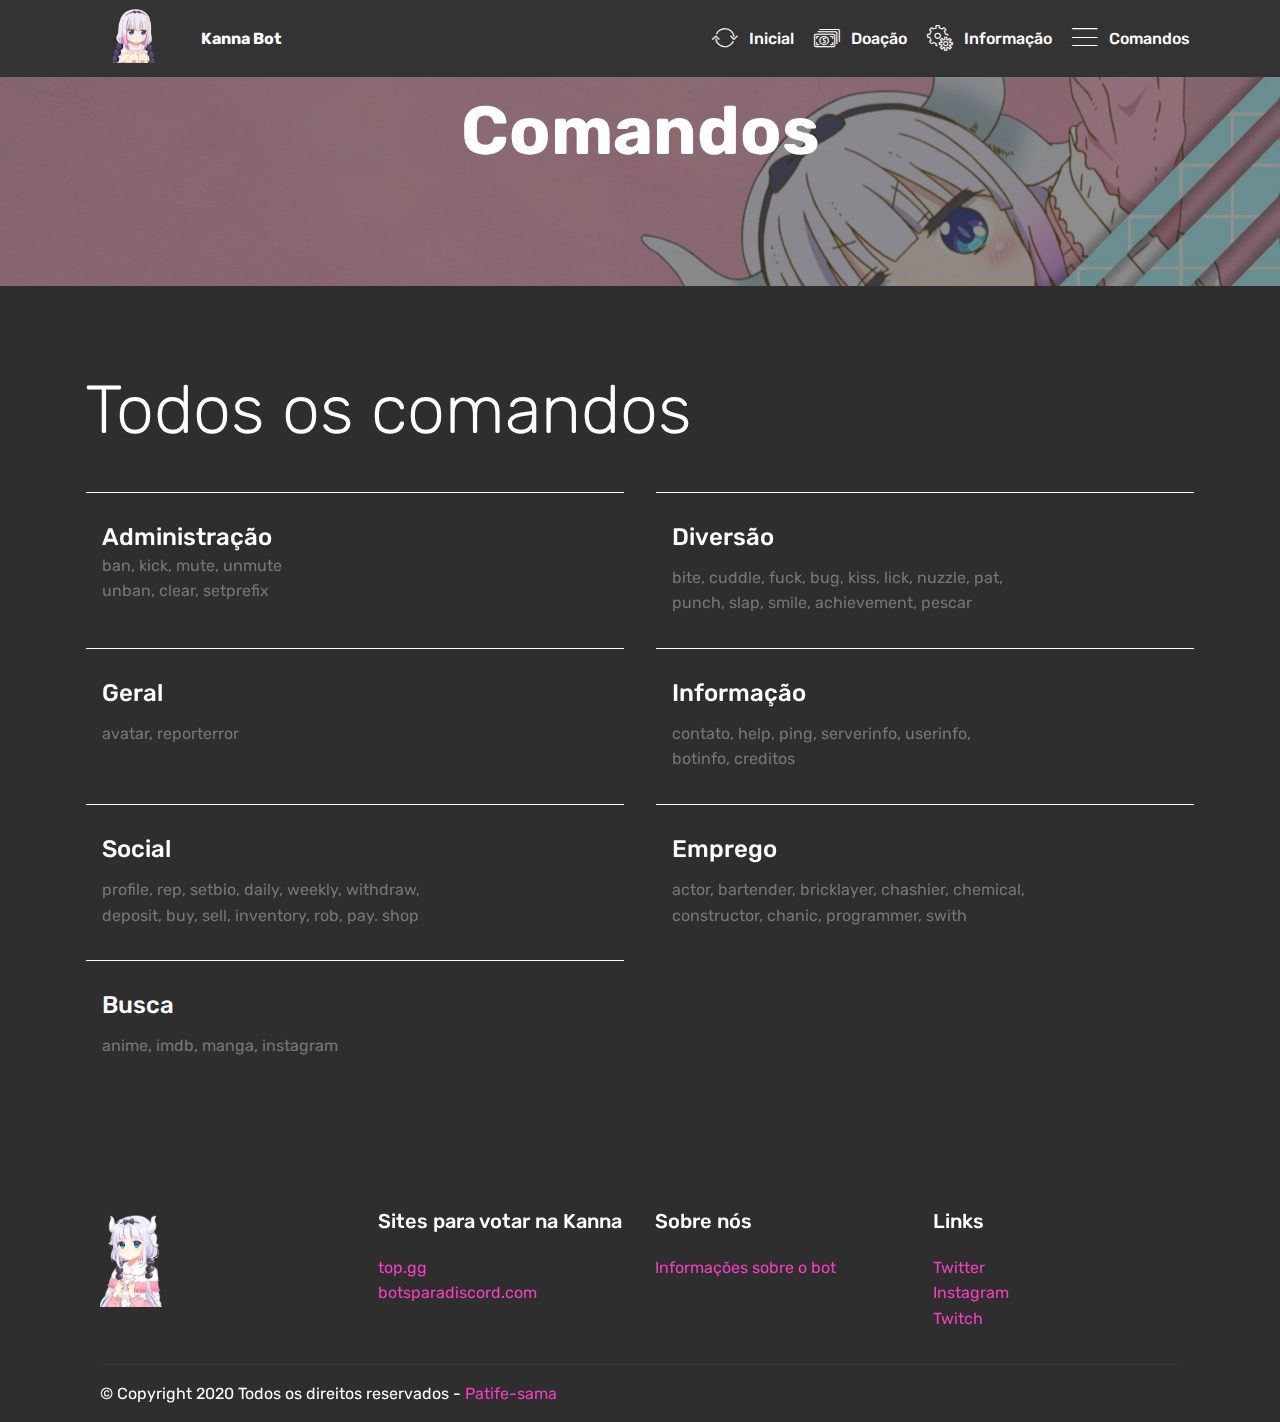
==== commit 7514e642: "colocando novos comandos" ====
--- a/commands.html
+++ b/commands.html
@@ -60,7 +60,7 @@
     </nav>
 </section>
 
-<section class="engine"><a href="https://mobirise.info/v">html templates</a></section><section class="cid-s4PUbuRP2b mbr-parallax-background" id="header2-k">
+<section class="engine"><a href="https://mobirise.info/z">best free css templates</a></section><section class="cid-s4PUbuRP2b mbr-parallax-background" id="header2-k">
 
     
 
@@ -121,7 +121,7 @@
                             <p class="mbr-text card-title cost mbr-fonts-style m-0 display-5"></p>
                         </div>
                         <div class="bottom-line">
-                            <p class="mbr-text mbr-fonts-style display-7">bite, cuddle, fuck, bug, kiss, lick, nuzzle, pat, punch, slap, smile, achievement&nbsp;<br></p>
+                            <p class="mbr-text mbr-fonts-style display-7">bite, cuddle, fuck, bug, kiss, lick, nuzzle, pat, punch, slap, smile, achievement, pescar<br></p>
                         </div>
                     </div>
                 </div>
@@ -136,7 +136,7 @@
                             <p class="mbr-text card-title cost mbr-fonts-style m-0 display-5"></p>
                         </div>
                         <div class="bottom-line">
-                            <p class="mbr-text mbr-fonts-style display-7">say, avatar, reporterror&nbsp;<br></p>
+                            <p class="mbr-text mbr-fonts-style display-7">avatar, reporterror&nbsp;<br></p>
                         </div>
                     </div>
                 </div>
@@ -151,7 +151,7 @@
                             <p class="mbr-text card-title cost mbr-fonts-style m-0 display-5"></p>
                         </div>
                         <div class="bottom-line">
-                            <p class="mbr-text mbr-fonts-style display-7">contato, help, ping, serverinfo, userinfo, botinfo&nbsp;<br></p>
+                            <p class="mbr-text mbr-fonts-style display-7">contato, help, ping, serverinfo, userinfo, botinfo, creditos&nbsp;<br></p>
                         </div>
                     </div>
                 </div>
@@ -196,7 +196,7 @@
                             <p class="mbr-text card-title cost mbr-fonts-style m-0 display-5"></p>
                         </div>
                         <div class="bottom-line">
-                            <p class="mbr-text mbr-fonts-style display-7">anime, imdb, manga<br></p>
+                            <p class="mbr-text mbr-fonts-style display-7">anime, imdb, manga, instagram<br></p>
                         </div>
                     </div>
                 </div>
--- a/assets/mobirise/css/mbr-additional.css
+++ b/assets/mobirise/css/mbr-additional.css
@@ -1617,6 +1617,21 @@
 .cid-s4PKlcxJnw .mbr-section-btn {
   color: #ffffff;
 }
+.cid-s4TAaduui9 {
+  padding-top: 90px;
+  padding-bottom: 90px;
+  background-color: #2e2e2e;
+}
+.cid-s4TAaduui9 P {
+  color: #767676;
+}
+.cid-s4TAaduui9 H1 {
+  color: #ffffff;
+}
+.cid-s4TAaduui9 .mbr-text,
+.cid-s4TAaduui9 .mbr-section-btn {
+  color: #ffffff;
+}
 .cid-s4PN0NiQpU {
   padding-top: 30px;
   padding-bottom: 0px;
--- a/assets/mobirise/css/mbr-additional.css
+++ b/assets/mobirise/css/mbr-additional.css
@@ -1617,6 +1617,21 @@
 .cid-s4PKlcxJnw .mbr-section-btn {
   color: #ffffff;
 }
+.cid-s4TAaduui9 {
+  padding-top: 90px;
+  padding-bottom: 90px;
+  background-color: #2e2e2e;
+}
+.cid-s4TAaduui9 P {
+  color: #767676;
+}
+.cid-s4TAaduui9 H1 {
+  color: #ffffff;
+}
+.cid-s4TAaduui9 .mbr-text,
+.cid-s4TAaduui9 .mbr-section-btn {
+  color: #ffffff;
+}
 .cid-s4PN0NiQpU {
   padding-top: 30px;
   padding-bottom: 0px;
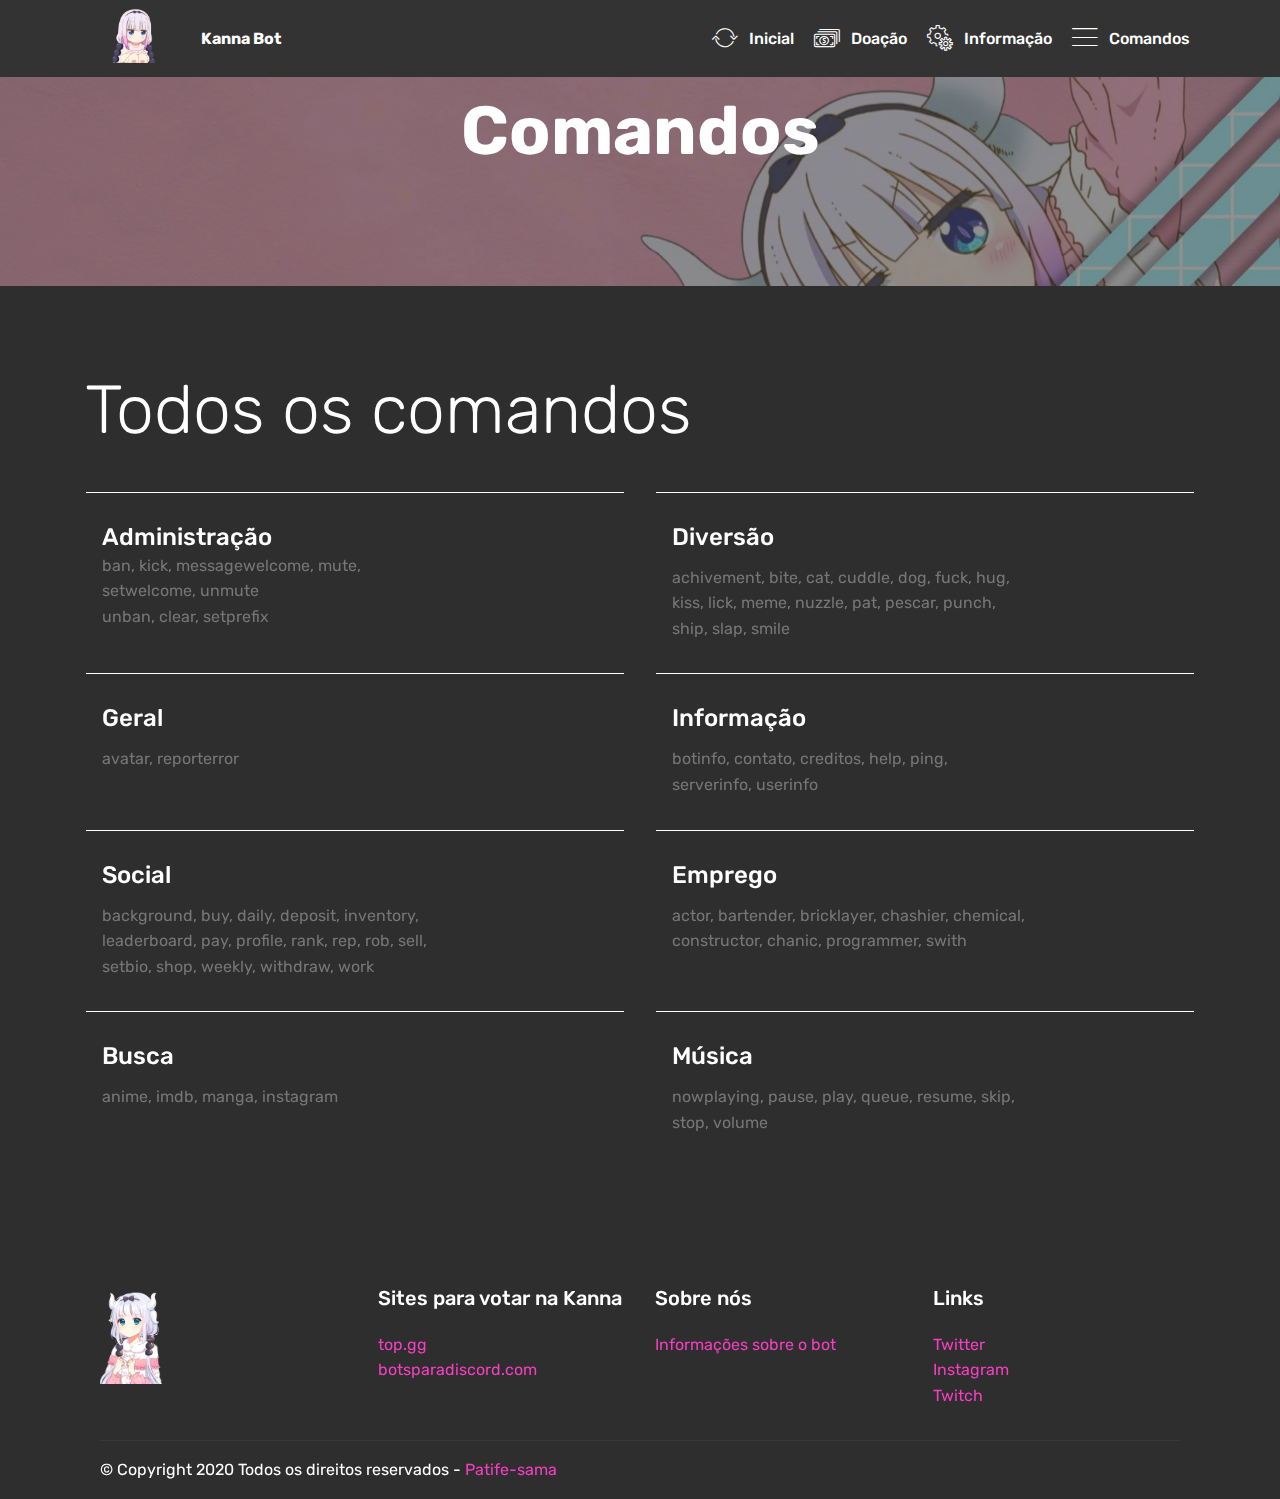
==== commit e66de113: "Update commands.html" ====
--- a/commands.html
+++ b/commands.html
@@ -104,7 +104,7 @@
                         </div>
                         <div class="bottom-line">
                             <p class="mbr-text mbr-fonts-style display-7">
-                                ban, kick, mute, unmute<br>unban, clear, setprefix
+                                ban, kick, messagewelcome, mute, setwelcome, unmute<br>unban, clear, setprefix
                             </p>
                         </div>
                     </div>
@@ -121,7 +121,7 @@
                             <p class="mbr-text card-title cost mbr-fonts-style m-0 display-5"></p>
                         </div>
                         <div class="bottom-line">
-                            <p class="mbr-text mbr-fonts-style display-7">bite, cuddle, fuck, bug, kiss, lick, nuzzle, pat, punch, slap, smile, achievement, pescar<br></p>
+                            <p class="mbr-text mbr-fonts-style display-7">achivement, bite, cat, cuddle, dog, fuck, hug, kiss, lick, meme, nuzzle, pat, pescar, punch, ship, slap, smile<br></p>
                         </div>
                     </div>
                 </div>
@@ -151,7 +151,7 @@
                             <p class="mbr-text card-title cost mbr-fonts-style m-0 display-5"></p>
                         </div>
                         <div class="bottom-line">
-                            <p class="mbr-text mbr-fonts-style display-7">contato, help, ping, serverinfo, userinfo, botinfo, creditos&nbsp;<br></p>
+                            <p class="mbr-text mbr-fonts-style display-7">botinfo, contato, creditos, help, ping, serverinfo, userinfo&nbsp;<br></p>
                         </div>
                     </div>
                 </div>
@@ -166,7 +166,7 @@
                             <p class="mbr-text card-title cost mbr-fonts-style m-0 display-5"></p>
                         </div>
                         <div class="bottom-line">
-                            <p class="mbr-text mbr-fonts-style display-7">profile, rep, setbio, daily, weekly, withdraw, deposit, buy, sell, inventory, rob, pay. shop&nbsp;<br></p>
+                            <p class="mbr-text mbr-fonts-style display-7">background, buy, daily, deposit, inventory, leaderboard, pay, profile, rank, rep, rob, sell, setbio, shop, weekly, withdraw, work&nbsp;<br></p>
                         </div>
                     </div>
                 </div>
@@ -197,6 +197,20 @@
                         </div>
                         <div class="bottom-line">
                             <p class="mbr-text mbr-fonts-style display-7">anime, imdb, manga, instagram<br></p>
+                        </div>
+                    </div>
+                </div>
+            </div>
+            <div class="card px-3 col-12 col-md-6">
+                <div class="card-wrapper media-container-row media-container-row">
+                    <div class="card-box">
+                        <div class="top-line pb-3">
+                            <h4 class="card-title mbr-fonts-style display-5">
+                                Música</h4>
+                            <p class="mbr-text card-title cost mbr-fonts-style m-0 display-5"></p>
+                        </div>
+                        <div class="bottom-line">
+                            <p class="mbr-text mbr-fonts-style display-7">nowplaying, pause, play, queue, resume, skip, stop, volume<br></p>
                         </div>
                     </div>
                 </div>
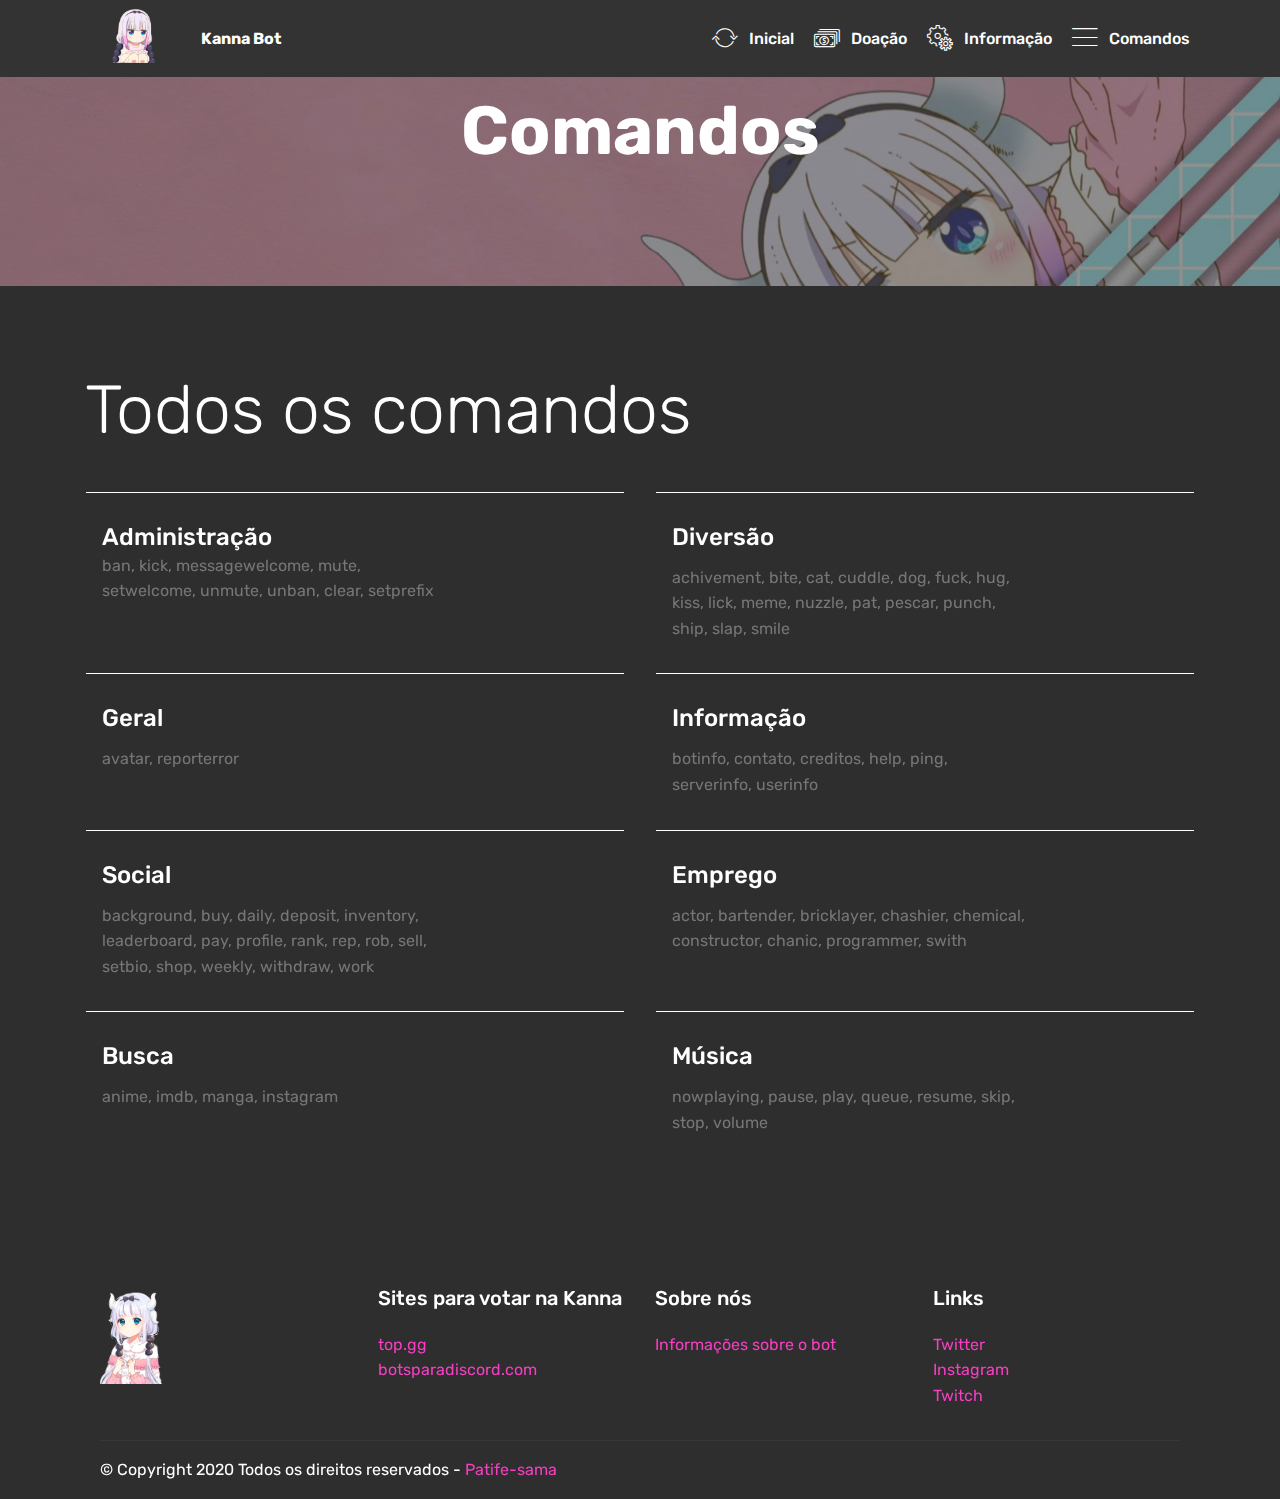
==== commit af0d0694: "aaa" ====
--- a/commands.html
+++ b/commands.html
@@ -104,7 +104,7 @@
                         </div>
                         <div class="bottom-line">
                             <p class="mbr-text mbr-fonts-style display-7">
-                                ban, kick, messagewelcome, mute, setwelcome, unmute<br>unban, clear, setprefix
+                                ban, kick, messagewelcome, mute, setwelcome, unmute, unban, clear, setprefix<br>
                             </p>
                         </div>
                     </div>
